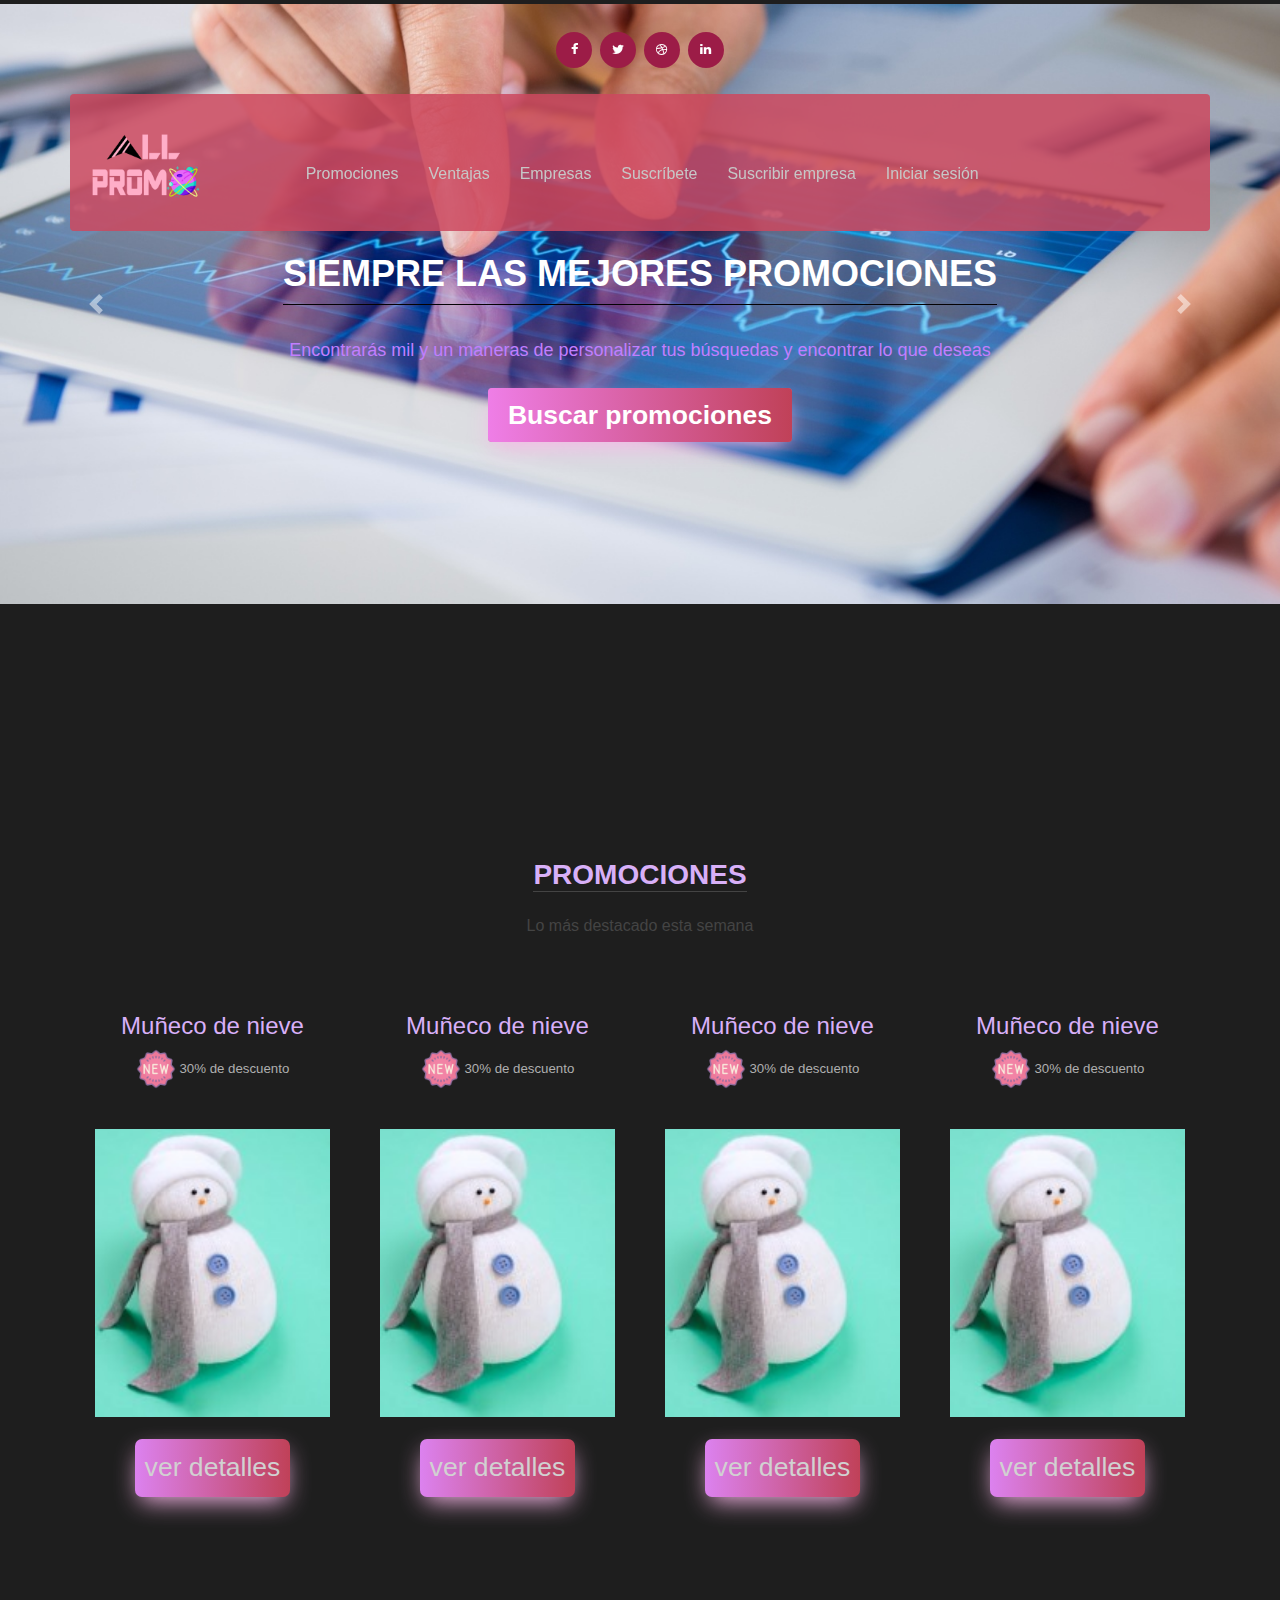
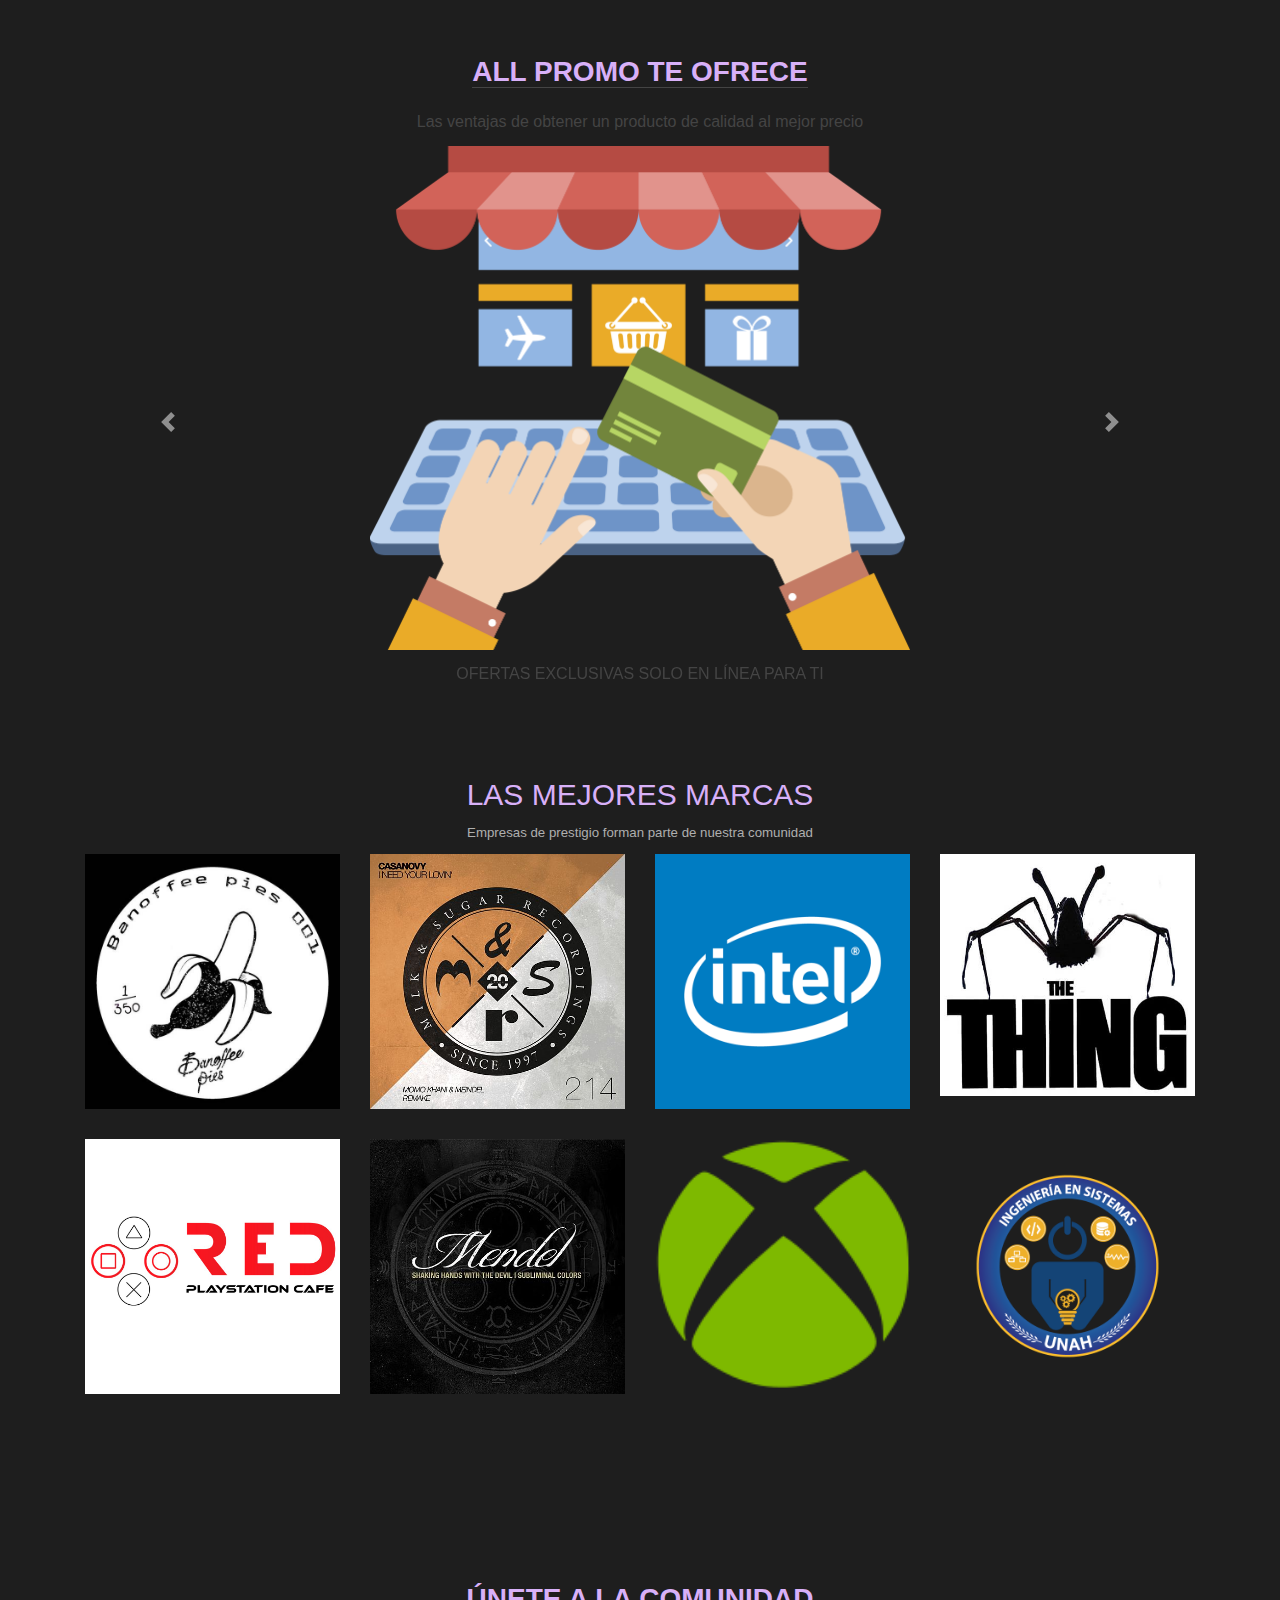
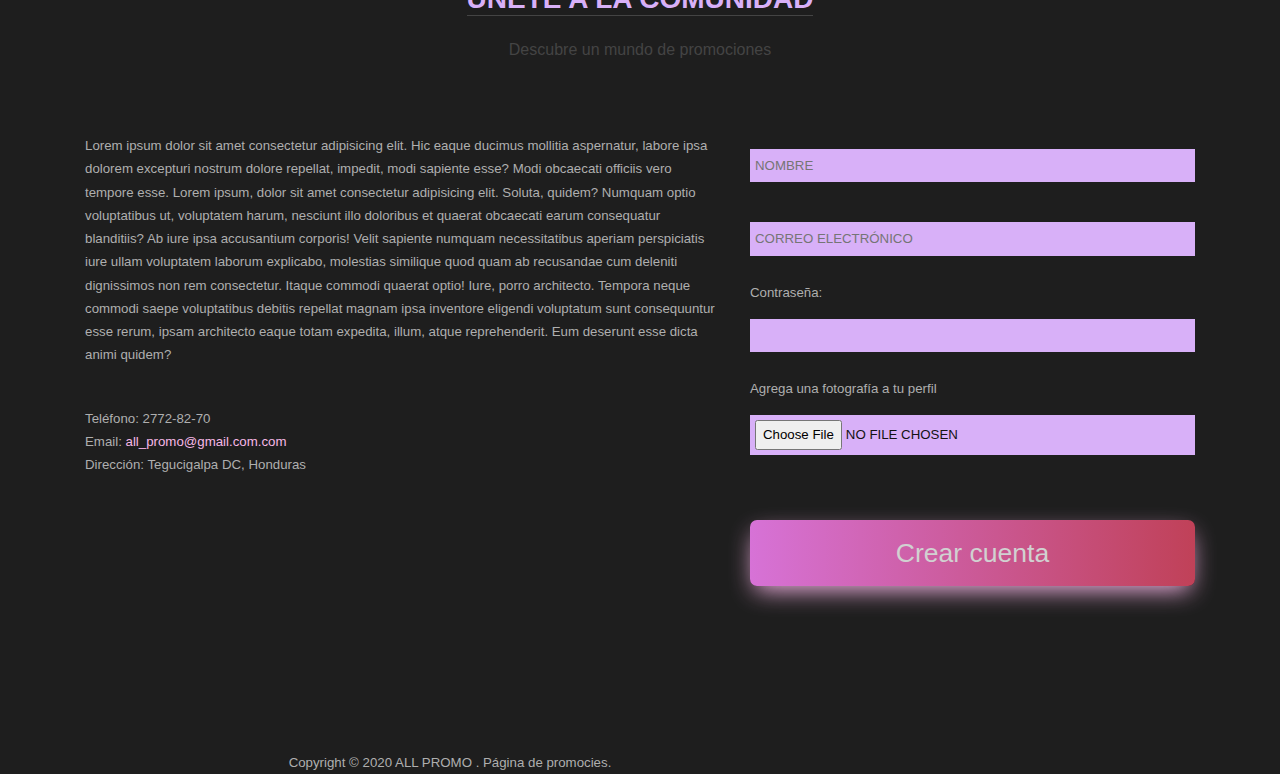
==== index.html @ 415f598b "ALL PROMO" ====
<!DOCTYPE html>
    <head>
        <meta charset="utf-8">
        <title>ALL PROMO</title>
        <meta name="viewport" content="width=device-width, initial-scale=1">

        <link rel="stylesheet" href="https://stackpath.bootstrapcdn.com/bootstrap/4.4.1/css/bootstrap.min.css" integrity="sha384-Vkoo8x4CGsO3+Hhxv8T/Q5PaXtkKtu6ug5TOeNV6gBiFeWPGFN9MuhOf23Q9Ifjh" crossorigin="anonymous">
        
        <link rel="stylesheet" href="css/bootstrap.min.css">
        <link rel="stylesheet" href="css/font-awesome.css">
        <link rel="stylesheet" href="css/all_promo_style.css">
        <link rel="shortcut icon" type="image/x-icon" href="img/LOGO_ALL_PROMO.ico" />
       
    </head>
    <body>
        <div>
            <div class="encabezado">
                <div class="container">
                    <div class="row">
                        <div class="col-md-12 text-center">
                            <ul class="redes-sociales">
                                <li><a href="#" class="fa fa-facebook"></a></li>
                                <li><a href="#" class="fa fa-twitter"></a></li>
                                <li><a href="#" class="fa fa-dribbble"></a></li>
                                <li><a href="#" class="fa fa-linkedin"></a></li>
                            </ul>
                        </div>
                    </div>
                </div>
                <div class="menu-contenedor">
                    <div class="container">
                        <div id="menu-y-logo container-fluid">
                            <div class="row">
                                <nav class="navbar navbar-expand-lg bg-light menu container-fluid">
                                    <div class="logo-wrapper col-md-2 col-sm-2">
                                        <img src="img/LOGO_ALL_PROMO.png" style="width:120px" alt="">
                                    </div>
                                    <button class="navbar-toggler visible-sm visible-xs" style=" color:rgb(255, 254, 255); background-color: rgb(238, 83, 135);" type="button" data-toggle="collapse" data-target="#navbarNav" aria-controls="navbarNav" aria-expanded="false" aria-label="Toggle navigation">
                                        <span class="navbar-toggler-icon"><i class="fa fa-bars"></i></span>
                                    </button>
                                    <div class="collapse navbar-collapse inline-flex" id="navbarNav">
                                        <ul class="navbar-nav">
                                            <li class="nav-item">
                                                <a href="#seccion-landing-page-promociones">Promociones</a>
                                            </li>
                                            <li class="nav-item">
                                                <a href="#VENTAJAS-DE-ALL-PROMO">Ventajas</a>
                                            </li>
                                            <li class="nav-item">
                                                <a href="#Marcas-de-empresas">Empresas</a>
                                            </li>
                                            <li class="nav-item">
                                                <a href="#inscripcion">Suscríbete</a>
                                            </li>
                                            <li class="nav-item">
                                                <a href="inscripcion-empresa.html">Suscribir empresa</a>
                                            </li>
                                            <li class="nav-item">
                                                <a href="inicio-sesion.html">Iniciar sesión</a>
                                            </li>
                                        </ul>
                                    </div>
                                </nav>
                            </div>
                        </div>
                    </div> 
                </div>
            </div>
            <div>
                <div class="slider visible-lg visible-md">
                    <div class="flexslider">
                        <div id="carouselExampleFade" class="carousel slide carousel-fade" data-ride="carousel">
                            <div class="carousel-inner">
                                <div class="carousel-item active">
                                    <img src="img/slide1.jpg" class="d-block w-100 visible-md visible-lg" alt="...">
                                    <div class="contenido-slider visible-md visible-lg">
                                        <h2>SIEMPRE LAS MEJORES PROMOCIONES</h2>
                                        <p>Encontrarás mil y un maneras de personalizar tus búsquedas y encontrar lo que deseas</p>
                                        <a href="#seccion-landing-page-promociones" class="slider-btn  button">Buscar promociones</a>
                                    </div>
                                </div>
                                <div class="carousel-item">
                                    <div class="contenido-slider visible-md visible-lg">
                                        <h2>CALIDAD DE SERVICIO Y PRODUCTOS</h2>
                                        <p>Conoce las ventajas de unirte a nuestra comunidad</p>
                                        <a href="#VENTAJAS-DE-ALL-PROMO" class="slider-btn  button">ver ventajas de ALL PROMO</a>
                                    </div>
                                    <img src="img/slide2.jpg" class="d-block w-100 visible-md visible-lg" alt="...">
                                </div>
                                <div class="carousel-item">
                                    <div class="contenido-slider visible-md visible-lg">
                                        <h2>COMPRAS CONFIABLES EN LÍNEA</h2>
                                        <p>Paga seguro, consigue seguro</p>
                                        <a href="politicas-de-servicio.html" class="slider-btn  button"> Visita nuestras políticas de servicio</a>
                                    </div>
                                    <img src="img/slide3.jpg" class="d-block w-100 visible-md visible-lg" alt="...">
                                </div>
                            </div>
                            <a class="carousel-control-prev" href="#carouselExampleFade" role="button" data-slide="prev">
                                <span class="carousel-control-prev-icon" aria-hidden="true"></span>
                                <span class="sr-only">Previous</span>
                            </a>
                            <a class="carousel-control-next" href="#carouselExampleFade" role="button" data-slide="next">
                                <span class="carousel-control-next-icon" aria-hidden="true"></span>
                                <span class="sr-only">Next</span>
                            </a>
                        </div>
                        </div>
                    </div>
                </div> 
            </div>
        </div>
        <div class="seccion" id="seccion-landing-page-promociones">
            <div class="container">
                <div class="row">
                    <div class="cabecera-de-seccion col-md-12 text-center">
                        <h2>PROMOCIONES</h2>
                        <p>Lo más destacado esta semana</p>
                    </div>
                </div>
                <div class="row">
                    <div class="col-md-4 col-sm-6 col-lg-3 col-xs-6">
                        <div class="producto-imagen text-center">
                            <h3>Muñeco de nieve</h3>
                            <p><img class="icono-nuevo-producto" src="img/icons8-new-50-2.png" alt=""> 30% de descuento</p> 
                        </div>
                        <div class="producto-landing" id="service-1">
                            <div class="producto-corazon">
                                <span class="corazon">♥</span><br>
                            </div>
                            <center>
                                <div class="contenido-producto">
                                    <img src="img/Productos_empresa_3/muleco-de-nieve.jpg" alt="">
                                    
                                </div> 
                            </center>
                        </div> 
                        <center>
                            <button type="button" class="btn btn-primary button" data-toggle="modal" data-target="#modal-detalle-producto">
                                ver detalles
                            </button>
                        </center>
                    </div> 
                    <div class="col-md-4 col-sm-6 col-lg-3 col-xs-6">
                        <div class="producto-imagen text-center">
                            <h3>Muñeco de nieve</h3>
                            <p><img class="icono-nuevo-producto" src="img/icons8-new-50-2.png" alt=""> 30% de descuento</p> 
                        </div>
                        <div class="producto-landing" id="service-1">
                            <div class="producto-corazon">
                                <span class="corazon">♥</span><br>
                            </div>
                            <center>
                                <div class="contenido-producto">
                                    <img src="img/Productos_empresa_3/muleco-de-nieve.jpg" alt="">
                                    
                                </div> 
                            </center>
                        </div> 
                        <center>
                            <button type="button" class="btn btn-primary button" data-toggle="modal" data-target="#modal-detalle-producto">
                                ver detalles
                            </button>
                        </center>
                    </div> 
                    <div class="col-md-4 col-sm-6 col-lg-3 col-xs-6">
                        <div class="producto-imagen text-center">
                            <h3>Muñeco de nieve</h3>
                            <p><img class="icono-nuevo-producto" src="img/icons8-new-50-2.png" alt=""> 30% de descuento</p> 
                        </div>
                        <div class="producto-landing" id="service-1">
                            <div class="producto-corazon">
                                <span class="corazon">♥</span><br>
                            </div>
                            <center>
                                <div class="contenido-producto">
                                    <img src="img/Productos_empresa_3/muleco-de-nieve.jpg" alt="">
                                    
                                </div> 
                            </center>
                        </div> 
                        <center>
                            <button type="button" class="btn btn-primary button" data-toggle="modal" data-target="#modal-detalle-producto">
                                ver detalles
                            </button>
                        </center>
                    </div> 
                    <div class="col-md-4 col-sm-6 col-lg-3 col-xs-6">
                        <div class="producto-imagen text-center">
                            <h3>Muñeco de nieve</h3>
                            <p><img class="icono-nuevo-producto" src="img/icons8-new-50-2.png" alt=""> 30% de descuento</p> 
                        </div>
                        <div class="producto-landing" id="service-1">
                            <div class="producto-corazon">
                                <span class="corazon">♥</span><br>
                            </div>
                            <center>
                                <div class="contenido-producto">
                                    <img src="img/Productos_empresa_3/muleco-de-nieve.jpg" alt="">
                                    
                                </div> 
                            </center>
                        </div> 
                        <center>
                            <button type="button" class="btn btn-primary button" data-toggle="modal" data-target="#modal-detalle-producto">
                                ver detalles
                            </button>
                        </center>
                    </div> 
                </div>
            </div>
        </div>



        <div class="seccion" id="VENTAJAS-DE-ALL-PROMO">
            <div class="container">
                <div class="row">
                    <div class="cabecera-de-seccion col-md-12 text-center">
                        <h2>ALL PROMO TE OFRECE</h2>
                        <p>Las ventajas de obtener un producto de calidad al mejor precio</p>
                        <center>
                            <div class="carouseldiv">
                                <div id="carouselExampleControls" class="carousel slide promoslide" data-ride="carousel">
                                    <div class="carousel-inner container">
                                        <div class="carousel-item active">
                                            <div class="carouselimg">
                                                <img src="img/computadora_tienda_online.png" class="d-inline w-50" alt="...">
                                                <div class="parrafocarousel d-inline w-50 h-50 text-center"><p>OFERTAS EXCLUSIVAS SOLO EN LÍNEA PARA TI</p>
                                                </div>
                                            </div>
                                        </div>
                                        <div class="carousel-item producto-detalle">
                                            <div class="carouselimg"><img src="IMG/marketing_digital.png" class="d-inline w-50" alt="...">
                                                <div class="parrafocarousel d-inline w-50 h-50 text-center"><p>REALIZA COMPRAS SEGURAS DESDE LA COMODIDAD DE TU HOGAR</p>
                                                </div>
                                            </div>
                                        </div>
                                        <div class="carousel-item empresa">
                                            <div class="carouselimg"><img src="IMG/facil_empresario.png" class="d-inline w-50" alt="...">
                                                <div class="parrafocarousel d-inline w-50 text-center"><p>AUMENTA TUS VENTAS UNIÉNDOTE A ESTA PLATAFORMA</p>
                                                </div>
                                            </div>
                                        </div>
                                        <div class="carousel-item empresa">
                                            <div class="carouselimg"><img src="img/satisfecho_cliente.png" class="d-inline w-50" alt="...">
                                                <div class="parrafocarousel d-inline w-50 text-center"><p>OBTÉN MÁS CLIENTES SATISFECHOS DE TUS PRODUCTOS</p>
                                                </div>
                                            </div>
                                        </div>
                                    </div>
                                    <a class="carousel-control-prev" href="#carouselExampleControls" role="button" data-slide="prev">
                                        <span class="carousel-control-prev-icon" aria-hidden="true"></span>
                                        <span class="sr-only">Previous</span>
                                    </a>
                                    <a class="carousel-control-next" href="#carouselExampleControls" role="button" data-slide="next">
                                        <span class="carousel-control-next-icon" aria-hidden="true"></span>
                                        <span class="sr-only">Next</span>
                                    </a>
                                </div>
                            </div>
                        </center>
                    </div>
                </div>
                <center>
                    <h2 id="Marcas-de-empresas">LAS MEJORES MARCAS</h2>
                    <p>Empresas de prestigio forman parte de nuestra comunidad</p>
                </center>
                
                <div class="row">
                    <div class="empresas-marcas-item col-md-4 col-sm-6 col-lg-3 col-xs-6">
                        <div class="VENTAJAS-DE-ALL-PROMO-contenedor">
                            <img src="img/Marcas/banofee.jpg" alt="">
                            <div class="VENTAJAS-DE-ALL-PROMO-overlay">
                                <h3>Conoce el perfil de la empresa</h3>
                                <a href="empresa-perfil.html">
                                    <button type="button" class="btn btn-primary  button" data-toggle="modal" data-target="#">
                                    Ir al perfil
                                    </button>
                                </a>
                            </div> 
                        </div> 
                    </div>
                    <div class="empresas-marcas-item col-md-4 col-sm-6 col-lg-3 col-xs-6">
                        <div class="VENTAJAS-DE-ALL-PROMO-contenedor">
                            <img src="img/Marcas/casanovy.jpg" alt="">
                            <div class="VENTAJAS-DE-ALL-PROMO-overlay">
                                <h3>Conoce el perfil de la empresa</h3>
                                <a href="empresa-perfil.html">
                                    <button type="button" class="btn btn-primary  button" data-toggle="modal" data-target="#">
                                    Ir al perfil
                                    </button>
                                </a>
                            </div>
                        </div>
                    </div>
                    <div class="empresas-marcas-item col-md-4 col-sm-6 col-lg-3 col-xs-6">
                        <div class="VENTAJAS-DE-ALL-PROMO-contenedor">
                            <img src="img/Marcas/Intel.png" alt="">
                            <div class="VENTAJAS-DE-ALL-PROMO-overlay">
                                 <h3>Conoce el perfil de la empresa</h3>
                                <a href="empresa-perfil.html">
                                    <button type="button" class="btn btn-primary  button" data-toggle="modal" data-target="#">
                                    Ir al perfil
                                    </button>
                                </a>
                            </div>
                        </div>
                    </div>
                    <div class="empresas-marcas-item col-md-4 col-sm-6 col-lg-3 col-xs-6">
                        <div class="VENTAJAS-DE-ALL-PROMO-contenedor">
                            <img src="img/Marcas/the-thing-minimalista-fondo-blanco.jpg" alt="">
                            <div class="VENTAJAS-DE-ALL-PROMO-overlay">
                                 <h3>Conoce el perfil de la empresa</h3>
                                <a href="empresa-perfil.html">
                                    <button type="button" class="btn btn-primary  button" data-toggle="modal" data-target="#">
                                    Ir al perfil
                                    </button>
                                </a>
                            </div>
                        </div>
                    </div>
                    <div class="empresas-marcas-item col-md-4 col-sm-6 col-lg-3 col-xs-6">
                        <div class="VENTAJAS-DE-ALL-PROMO-contenedor">
                            <img src="img/Marcas/red.jpg" alt="">
                            <div class="VENTAJAS-DE-ALL-PROMO-overlay">
                                 <h3>Conoce el perfil de la empresa</h3>
                                <a href="empresa-perfil.html">
                                    <button type="button" class="btn btn-primary  button" data-toggle="modal" data-target="#">
                                    Ir al perfil
                                    </button>
                                </a>
                            </div> 
                        </div> 
                    </div>
                    <div class="empresas-marcas-item col-md-4 col-sm-6 col-lg-3 col-xs-6">
                        <div class="VENTAJAS-DE-ALL-PROMO-contenedor">
                            <img src="img/Marcas/mendel.jpg" alt="">
                            <div class="VENTAJAS-DE-ALL-PROMO-overlay">
                                 <h3>Conoce el perfil de la empresa</h3>
                                <a href="empresa-perfil.html">
                                    <button type="button" class="btn btn-primary  button" data-toggle="modal" data-target="#">
                                    Ir al perfil
                                    </button>
                                </a>
                            </div> 
                        </div>
                    </div> 
                    <div class="empresas-marcas-item col-md-4 col-sm-6 col-lg-3 col-xs-6">
                        <div class="VENTAJAS-DE-ALL-PROMO-contenedor">
                            <img src="img/Marcas/Xbox_logo.png" alt="">
                            <div class="VENTAJAS-DE-ALL-PROMO-overlay">
                                 <h3>Conoce el perfil de la empresa</h3>
                                <a href="empresa-perfil.html">
                                    <button type="button" class="btn btn-primary  button" data-toggle="modal" data-target="#">
                                    Ir al perfil
                                    </button>
                                </a>
                            </div>
                        </div>
                    </div>
                    <div class="empresas-marcas-item col-md-4 col-sm-6 col-lg-3 col-xs-6">
                        <div class="VENTAJAS-DE-ALL-PROMO-contenedor">
                            <img src="img/Marcas/logos-UNAH-11.png" alt="">
                            <div class="VENTAJAS-DE-ALL-PROMO-overlay">
                                <h3>Conoce el perfil de la empresa</h3>
                                <a href="empresa-perfil.html">
                                    <button type="button" class="btn btn-primary  button" data-toggle="modal" data-target="#">
                                    Ir al perfil
                                    </button>
                                </a>
                            </div> 
                        </div>
                    </div>
                </div> 
            </div> 
        </div> 

        <div class="seccion" id="inscripcion">
            <div class="container">
                <div class="row">
                    <div class="cabecera-de-seccion col-md-12 text-center">
                        <h2>ÚNETE A LA COMUNIDAD</h2>
                        <p>Descubre un mundo de promociones</p>
                    </div>
                </div>
                <div class="row">
                    <div class="col-md-7 col-sm-6">
                        <p>Lorem ipsum dolor sit amet consectetur adipisicing elit. Hic eaque ducimus mollitia aspernatur, labore ipsa dolorem excepturi nostrum dolore repellat, impedit, modi sapiente esse? Modi obcaecati officiis vero tempore esse. Lorem ipsum, dolor sit amet consectetur adipisicing elit. Soluta, quidem? Numquam optio voluptatibus ut, voluptatem harum, nesciunt illo doloribus et quaerat obcaecati earum consequatur blanditiis? Ab iure ipsa accusantium corporis!
                        Velit sapiente numquam necessitatibus aperiam perspiciatis iure ullam voluptatem laborum explicabo, molestias similique quod quam ab recusandae cum deleniti dignissimos non rem consectetur. Itaque commodi quaerat optio! Iure, porro architecto.
                        Tempora neque commodi saepe voluptatibus debitis repellat magnam ipsa inventore eligendi voluptatum sunt consequuntur esse rerum, ipsam architecto eaque totam expedita, illum, atque reprehenderit. Eum deserunt esse dicta animi quidem?
                        </p>
                        <ul class="inscripcion-info">
                            <li>Teléfono: 2772-82-70</li>
                            <li>Email: <a href="">all_promo@gmail.com.com</a></li>
                            <li>Dirección: Tegucigalpa DC, Honduras</li>
                        </ul><br><br>
                    </div>
                    <div class="col-md-5 col-sm-6">
                        <div class="inscripcion-form">
                            <form name="inscripcionform" id="inscripcionform">
                                <p>
                                    <input name="name" class="datos"type="text" id="name" placeholder="Nombre" required>
                                </p>
                                <p>
                                    <input name="email" class="datos"type="text" id="email" placeholder="Correo electrónico" re> 
                                </p>
                                Contraseña: 
                                <p>
                                    <input type="password" name="" id="" class="datos" required>
                                </p>
                                <p>
                                    Agrega una fotografía a tu perfil
                                    <input type="file" name="Fotografía" class="datos" id="fotografia-usuario" placeholder="Agrega una fotografía a tu perfil">
                                </p>
                            </form>
                            <input type="button"class="button"value="Crear cuenta">
                        </div>
                        
                    </div> 
                </div> 
            </div> 
        
            <!-- probando modaaaaal 
            <button type="button" class="btn btn-primary" data-toggle="modal" id="myInput" data-target="#exampleModal" style="background-color: blue;">
                Launch demo modal
              </button>
              
              <div class="modal fade" id="exampleModal" tabindex="-1" role="dialog" aria-labelledby="exampleModalLabel" aria-hidden="true">
                <div class="modal-dialog" role="document">
                  <div class="modal-content">
                    <div class="modal-header">
                      <h5 class="modal-title" id="exampleModalLabel">Modal title</h5>
                      <button type="button" class="close" data-dismiss="modal" aria-label="Close">
                        <span aria-hidden="true">&times;</span>
                      </button>
                    </div>
                    <div class="modal-body">
                      <div style="background-color: aqua;">YO SOY UN MODAL</div>
                    </div>
                    <div class="modal-footer">
                      <button type="button" class="btn btn-secondary" data-dismiss="modal">Close</button>
                      <button type="button" class="btn btn-primary">Save changes</button>
                    </div>
                  </div>
                </div>
              </div>
-->
        <div id="footer">
            <div class="container">
                <div class="row">
                    <div class="col-md-8 col-xs-12 text-center">
                        <span>Copyright &copy; 2020 ALL PROMO . Página de promocies.</span>
                    </div> 
                </div> 
            </div> 
        </div> 
        
        <!--<div class="formularios_incripcion col-lg-12 section1 text-center">
            <a class="button" id="btn-abrirpopupcomprador" href="#">REGÍSTRATE AHORA</a>
            <a class="button" id="btn-abrirpopupempresa"href="#">INSCRIBE TU EMPRESA</a>
        </div>
        <div class="overlay-producto-detalle container-fluid" id="overlay-producto-detalle">
            <center>
                <div class="popup-producto-detalle" id="popup-producto-detalle">
                    <div id="container-producto-detalle" class="col-lg-12">
                        <a href="" class="btn-cerrar-producto-detalle" id="btn-cerrar-producto-detalle"><b>x</b></a>
                        <h2>Nombre del producto</h2>
                        <center><img src="img/Productos_empresa_3/muleco-de-nieve.jpg" alt="" class="imagen-overlay-detalle-producto"></center>
                        <h1>Empresa: Empresa que vende el producto</h1>
                        <h1><i class="fas fa-coins"></i> 200 Lempiras</h1>
                        
                    </div>
                </div>
            </center>
        </div>
    -->
        <div class="modal fade" id="modal-detalle-producto" tabindex="-1" role="dialog" aria-labelledby="etiqueta-modal-producto" aria-hidden="true">
            <div class="modal-dialog" role="document">
                <div class="modal-content">
                <div class="modal-header">
                    <h5 class="modal-title" id="etiqueta-modal-producto">Modal title</h5>
                    <button type="button" class="close" data-dismiss="modal" aria-label="Close">
                    <span aria-hidden="true">&times;</span>
                    </button>
                </div>
                <div class="modal-body">
                    <a href="" class="btn-cerrar-producto-detalle" id="btn-cerrar-producto-detalle"><b>x</b></a>
                    <h2>Nombre del producto</h2>
                    <center><img src="img/Productos_empresa_3/muleco-de-nieve.jpg" alt="" class="imagen-overlay-detalle-producto"></center>
                    <h1>Empresa: Empresa que vende el producto</h1>
                    <h1><i class="fas fa-coins"></i> 200 Lempiras</h1>
                    
                </div>
                <div class="modal-footer">
                    <button type="button" class="btn btn-secondary" data-dismiss="modal">Close</button>
                    <button type="button" class="btn btn-primary">Save changes</button>
                </div>
            </div>
        </div>
    </div>
    

        
        <script src="js/jquery-1.11.0.min.js"></script>
        <script src="https://code.jquery.com/jquery-3.4.1.slim.min.js" integrity="sha384-J6qa4849blE2+poT4WnyKhv5vZF5SrPo0iEjwBvKU7imGFAV0wwj1yYfoRSJoZ+n" crossorigin="anonymous"></script>
        <script src="https://cdn.jsdelivr.net/npm/popper.js@1.16.0/dist/umd/popper.min.js" integrity="sha384-Q6E9RHvbIyZFJoft+2mJbHaEWldlvI9IOYy5n3zV9zzTtmI3UksdQRVvoxMfooAo" crossorigin="anonymous"></script>
        <script src="https://stackpath.bootstrapcdn.com/bootstrap/4.4.1/js/bootstrap.min.js" integrity="sha384-wfSDF2E50Y2D1uUdj0O3uMBJnjuUD4Ih7YwaYd1iqfktj0Uod8GCExl3Og8ifwB6" crossorigin="anonymous"></script>
        <script src="js/bootstrap.js"></script>

        <script src="js/controlador.js"></script>
        

    </body>
</html>
---- css/all_promo_style.css ----
* {
  margin: 0;
  padding: 0;
  border: 0;
  font-size: 100%;
}

.navbar{
  padding-top: 30px;
  padding-left: 100px;
}
.navbar-toggler{
  margin-left: 80%;
}
.menu{
  background-color: rgba(204, 72, 94, 0.849) !important;
  padding-left: 0%;
  padding-right: 0%;
}
.menu ul li{
  font-size: larger;
  padding-left: 30px;
  transition: 2s;
  color:rgb(243, 229, 229);
}
.menu ul li a{
  color: #c7c7c7;
}
.menu ul li a:hover{
  font-size: 1em;
  color:white;
  text-decoration: none;
}

ul {
  list-style: none;
}


html {
  font-size: 100%;
  -webkit-text-size-adjust: 100%;
  -ms-text-size-adjust: 100%;
}



footer,header,nav,section,img {
  display: block;
}


body {
  font-family: "Open Sans", Arial, sans-serif;
  font-size: .83em;
  line-height: 1.75;
  color: #afafaf;
  background-color: rgba(0, 0, 0, 0.884);
  text-rendering: optimizeLegibility;
  overflow-x: hidden;
}



h2, h3{
  font-family: "Open Sans", Arial, sans-serif;
  color: #d8b0f8;
}

.encabezado ul.redes-sociales {
  position: relative;
  z-index: 11;
  margin: 30px;
}

.encabezado ul.redes-sociales li {
  display: inline-block;
  margin:2px;
}
.encabezado ul.redes-sociales li a {
  width: 36px;
  height: 36px;
  background-color: rgb(156, 28, 71);
  color: #fff;
  text-align: center;
  line-height: 36px;
  border-radius: 18px;
}

.menu-contenedor {
  position: fixed;
  width: 100%;
  height: 120px;
  margin: 0 auto;
  z-index: 1000;
  top: 94px;
}
.menu-logo .row{
  background-color: #a8325f6c;
  height: 600px;
}

#menu-y-logo {
  background-color: rgba(10, 0, 0, 0.685);
  height: 100px;
  border-radius: 1%;
}
.logo-wrapper a {
  display: inline-block;
  padding-left: 130px;
  line-height: 100px;
  color: #ec3f4d;
}

.flexslider {
  position: relative;
  top: -96px;
}
.flexslider .overlay {
  position: absolute;
  top: 0;
  left: 0;
  z-index: 8;
  background: rgba(0, 0, 0, 0.5);
  width: 100%;
  height: 100%;
}
.flexslider .contenido-slider {
  position: absolute;
  z-index: 9;
  width: 100%;
  text-align: center;
  top: 380px;
  left: 0;
}
.flexslider .contenido-slider h2 {
  color: rgb(255, 255, 255);
  font-size: 36px;
  font-weight: 700;
  border-bottom: 1px solid rgb(5, 2, 4);
  padding-bottom: 10px;
  display: inline-block;
}
.flexslider .contenido-slider p {
  color: rgb(193, 126, 255);
  font-size: 18px;
  margin-top: 20px;
  margin-bottom: 26px;
  display: block;
}
.flexslider .contenido-slider a.slider-btn {
  color: white;
  background-color: #c77192;
  padding: 12px 20px;
  border-radius: 4px;
  font-weight: 700;
}
@media screen and (min-width: 989px) {
  .flexslider .contenido-slider {
    top: 230px;
  }
  .menu-y-logo{
    width: 120px;
    float: right; ;
  }
 
  }
.search{
  background-color: #d8b0f8;
  border-radius: 0.5px;
  padding-left:3px;
  scroll-padding-right: 5px;
}

}
@media screen and (min-width: 1200px) {
  .flexslider .contenido-slider {
    top: 380px;
  }
 
}

@media screen and (max-width: 991px) {
  .logo-wrapper { 
    background-size: contain;
    align-self: center;
    height: 100px;
  }
  .logo-wrapper a {
    line-height: 50px;
    padding-left: 70px;
    margin-right: -500px;
  }
 
}


@media screen and (max-width: 767px) {
  .menu-contenedor {
    top: 0;
    
  }
  .encabezado {
    margin-top: 40px;
  }
  .logo-wrapper {
    float: right;
  }
  .flexslider {
    margin-top: 80px;
  }
.redes-sociales{
    top:100px;
  }
.menu-y-logo .row{
  height: 500px;
}

#mas-sobre-la-compania{
  font-size: 3em;
}
}

.seccion {
  margin-top: 80px;
  padding-top: 60px;
}

.cabecera-de-seccion {
  margin-bottom: 60px;
}
.cabecera-de-seccion h2 {
  font-size: 28px;
  font-weight: 600;
  border-bottom: 1px solid #444444;
  display: inline-block;
}
.cabecera-de-seccion p {
  color: #444444;
  font-size: 16px;
  font-weight: 300;
  margin-top: 10px;
}


.seccion-landing-page-promociones #seccion-landing-page-promociones {
  margin-top: 0px;
}

.producto-landing {
  position: relative;
  color: rgb(236, 18, 120);
  text-align: center;
  margin-bottom: 30px;
  background-color:transparent;
  padding: 0%;
}

.producto-landing .producto-corazon {
  font-size: 3em;
  padding: 110px 0;
  visibility: hidden;
}
.button{
  text-decoration: none;
  background-image: linear-gradient(to left, #c04158, rgba(245, 128, 245, 0.86) 100%);
	box-shadow: 0 9px 25px -5px #f7b5e6;
	font-family: sans-serif;
	padding: 10px;
	margin-top: 0px;
	border-radius: 7px;
	font-size: 30px;
	cursor: pointer;
	color: rgb(209, 209, 209);
	font-size: 2em;
	border: none;
	transition: 0.3s linear;
}
.button:hover{
  background-image: linear-gradient(to left, #db96a3, rgba(231, 110, 161, 0.86) 100%);
	box-shadow: 0 9px 25px -5px #cc93be;
  cursor: pointer;
  margin-top:10px;
	color: rgb(255, 255, 255);
	font-size: 1.5em;
}
.producto-landing .contenido-producto {
  padding: 10px;
  position: absolute;
  top: 0;
  left: 0;
  width: 100%;
  height: 100%;
  opacity: 1;
  visibility: visible;

}
.producto-imagen {
  visibility: visible;
  padding: 20px;

}
.producto-landing .contenido-producto h3{
  font-size: 18px;
  color: rgb(211, 96, 144);
  font-weight: 900;
  display: inline-block;
  padding-bottom: 10px;
  border-bottom: 1px solid white;
  margin-bottom: 15px;
}
.producto-landing .contenido-producto p{
  margin-top:30px;
  font-size: 1em;;
  font-weight: 300;
  font-family: 'Franklin Gothic Medium', 'Arial Narrow', Arial, sans-serif;
  
}

.producto-landing:hover .producto-corazon {
  opacity: 1;
  visibility: visible;
  background-image: linear-gradient(to right, #883948d3, rgba(245, 128, 177, 0.863) 50%);
  color:white;
  padding-left: 60px;
  padding-right: 60px;
  padding-top: 80px;
  padding-bottom: 80px;
  margin-bottom: 50px;
}
.producto-landing:hover .contenido-producto {
  opacity: 0;
  visibility: hidden;
}
.producto-imagen{
  margin-top:-30px;
  padding-top:5%;
}
.contenido-producto img{
 width: 100%;
}
.producto-imagen .icono-nuevo-producto{
  display:inline-flex;
  width: 40px;
  height: 40px;
}
.empresas-marcas-item, .sucursal-item{
  margin-bottom: 30px;
}
.empresas-marcas-item .VENTAJAS-DE-ALL-PROMO-contenedor,
.sucursal-item .sucursal-item-contenido {
  position: relative;
  overflow: hidden;
}
.empresas-marcas-item .VENTAJAS-DE-ALL-PROMO-contenedor img, 
.sucursal-item .sucursal-item-contenido img{
  width: 100%;
}
.empresas-marcas-item .VENTAJAS-DE-ALL-PROMO-contenedor .VENTAJAS-DE-ALL-PROMO-overlay, .sucursal-item .sucursal-item-contenido .sucursal-overlay{
  background-color: #8b4466;
  position: absolute;
  width: 100%;
  height: 100%;
  top: 0;
  left: 0;
  padding: 25px;
  text-align: center;
  color: white;
  opacity: 0;
  visibility: hidden;
}
.empresas-marcas-item .VENTAJAS-DE-ALL-PROMO-contenedor .VENTAJAS-DE-ALL-PROMO-overlay h3,
.sucursal-item .sucursal-item-contenido .sucursal-overlay h3{
  font-size: 18px;
  text-transform: uppercase;
  color: white;
  padding-bottom: 10px;
  margin-bottom: 10px;
  display: inline-block;
  border-bottom: 1px solid white;
}
.empresas-marcas-item .VENTAJAS-DE-ALL-PROMO-contenedor .VENTAJAS-DE-ALL-PROMO-overlay button,
.sucursal-item .sucursal-item-contenido .sucursal-overlay button{
  margin-top: 25px;
}
.empresas-marcas-item .VENTAJAS-DE-ALL-PROMO-contenedor:hover .VENTAJAS-DE-ALL-PROMO-overlay,
.sucursal-item .sucursal-item-contenido:hover .sucursal-overlay{
  opacity: 1;
  visibility: visible;
}


.inscripcion-info {
  margin-top: 40px;
}

.inscripcion-form input {
  width: 100%;
  margin-bottom: 15px;
}
.inscripcion-form textarea {
  width: 100%;
  max-width: 100%;
  height: 120px;
}
.inscripcion-form .datos{
  padding: 5px;
  margin-top: 15px;
  color: rgb(19, 18, 18);
  background-color:#d8b0f8;
  text-transform: uppercase;
  border: 0;
}
.inscripcion-form .button{
  margin-top: 50px;
  background-color: transparent;
}
.overlay-producto-detalle{
  position:fixed;
  margin:0;
  border:0;
  top:0;
  border-style: groove;
  height: 100%;
  width: 100%;
  background-color: rgb(243, 97, 122, 0.5);
  visibility: hidden;
}


.overlay-producto-detalle.active{
  visibility: visible;
}
#btn-cerrar-producto-detalle{
  display:block;
  padding: 0%;
  text-align:right;
  color:#bbb;
  transition: 0.3s;
  
}
#btn-cerrar-producto-detalle:hover{
  color: rgb(95, 24, 24);
}

#footer {
  margin-top: 150px;
}
.modal-detalle-producto{
  visibility: visible;
  background-color: aqua;
}
.perfil-usuario {
  margin-left: 35%;
  margin-right: 35%;
  margin-bottom: 30px;
}
.perfil-usuario .plantilla-usuario {
  position: relative;
  overflow: hidden;
  border-radius: 50%;
  -webkit-border-radius: 50%;
  -moz-border-radius: 50%;
}
.perfil-usuario .plantilla-usuario img {
  width: 100%;
}
.perfil-usuario .plantilla-usuario .logo-datos-empresa {
  position: absolute;
  width: 100%;
  height: 100%;
  border-radius: 50%;
  -webkit-border-radius: 50%;
  -moz-border-radius: 50%;
  text-align: center;
  top: 0;
  left: 0;
  background-color: #c298b2;
  color: rgb(125, 112, 150);
  opacity: 0;
  visibility: hidden;
  -webkit-transition: all 200ms ease-in-out;
  -moz-transition: all 200ms ease-in-out;
  transition: all 200ms ease-in-out;
}
.perfil-usuario .plantilla-usuario .logo-datos-empresa h3 {
  font-size: 18px;
  color: white;
  display: inline-block;
  padding-bottom: 10px;
  border-bottom: 1px solid white;
  margin-top: 64px;
}
.perfil-usuario .plantilla-usuario:hover .logo-datos-empresa {
  opacity: 1;
  visibility: visible;
}
.opciones-producto-fav{
  margin-top: 30px;
}
.opciones-producto-fav ul li{
  display: inline-flex;
  margin: 1.5em;
}
.opciones-producto-fav ul li .fa{
  font-size: 2em;
  color: rgb(226, 195, 245);
  text-decoration: none;
  transition: 0.3s ease;
}
.opciones-producto-fav ul li .fa:hover{
  font-size: 2em;
  color: rgb(216, 108, 149);
  text-decoration: none;
}
.detalle-producto-con-promocion-empresa{
  display:block;
}
.logo-perfil-empresa {
  margin-bottom: 30px;
}
.logo-perfil-empresa .imagen-empresa-y-datos {
  position: relative;
  overflow: hidden;
  border-radius: 50%;
  -webkit-border-radius: 50%;
  -moz-border-radius: 50%;
}
.logo-perfil-empresa .imagen-empresa-y-datos img {
  width: 100%;
}
.logo-perfil-empresa .imagen-empresa-y-datos .logo-datos-empresa {
  position: absolute;
  width: 100%;
  height: 100%;
  border-radius: 50%;
  -webkit-border-radius: 50%;
  -moz-border-radius: 50%;
  text-align: center;
  top: 0;
  left: 0;
  background-color: #ffa7e2;
  color: white;
  opacity: 0;
  visibility: hidden;
  -webkit-transition: all 200ms ease-in-out;
  -moz-transition: all 200ms ease-in-out;
  transition: all 200ms ease-in-out;
}
.logo-perfil-empresa .imagen-empresa-y-datos .logo-datos-empresa h3 {
  font-size: 18px;
  text-transform: uppercase;
  color: white;
  display: inline-block;
  padding-bottom: 10px;
  border-bottom: 1px solid white;
  margin-top: 64px;
}
.logo-perfil-empresa .imagen-empresa-y-datos .logo-datos-empresa span {
  text-transform: uppercase;
  font-weight: 300;
  margin-top: 10px;
  display: block;
}
.logo-perfil-empresa .imagen-empresa-y-datos .logo-datos-empresa ul.social {
  display: block;
  margin-top: 20px;
}
.logo-perfil-empresa .imagen-empresa-y-datos .logo-datos-empresa ul.social li {
  display: inline-block;
}
.logo-perfil-empresa .imagen-empresa-y-datos .logo-datos-empresa ul.social li a {
  width: 36px;
  height: 36px;
  background-color: white;
  line-height: 40px;
  color: #69085994;
  border-radius: 18px;
  -webkit-border-radius: 18px;
  -moz-border-radius: 18px;
}
.logo-perfil-empresa .imagen-empresa-y-datos:hover .logo-datos-empresa {
  opacity: 1;
  visibility: visible;
}

.skills-heading {
  margin-top: 60px;
  margin-bottom: 50px;
}
.skills-heading h3.skills-title {
  font-style: italic;
  font-size: 18px;
  text-transform: uppercase;
  color: #5e5e5e;
}
.skills-heading .small-text {
  font-style: italic;
}
a:hover{
  text-decoration: none;
}
a{
  color:rgb(247, 184, 231);
}
a:hover{
  color:rgb(253, 136, 224);
}
.detalles-empresa .fa{
  font-size: 2em;
  padding-left: 10%;
  margin-top:10px;
  color:#fff;
}
.detalles-empresa h2{
  padding-left: 15%;
}
.sucursal-overlay a, .sucursal-overlay h2{
  padding:30%;
  font-size: 2em;
}
.registro-empresa{
  margin-left: 20%;
  margin-right: 20%;
}
#mas-sobre-la-compania{
  font-size: 2em;
}
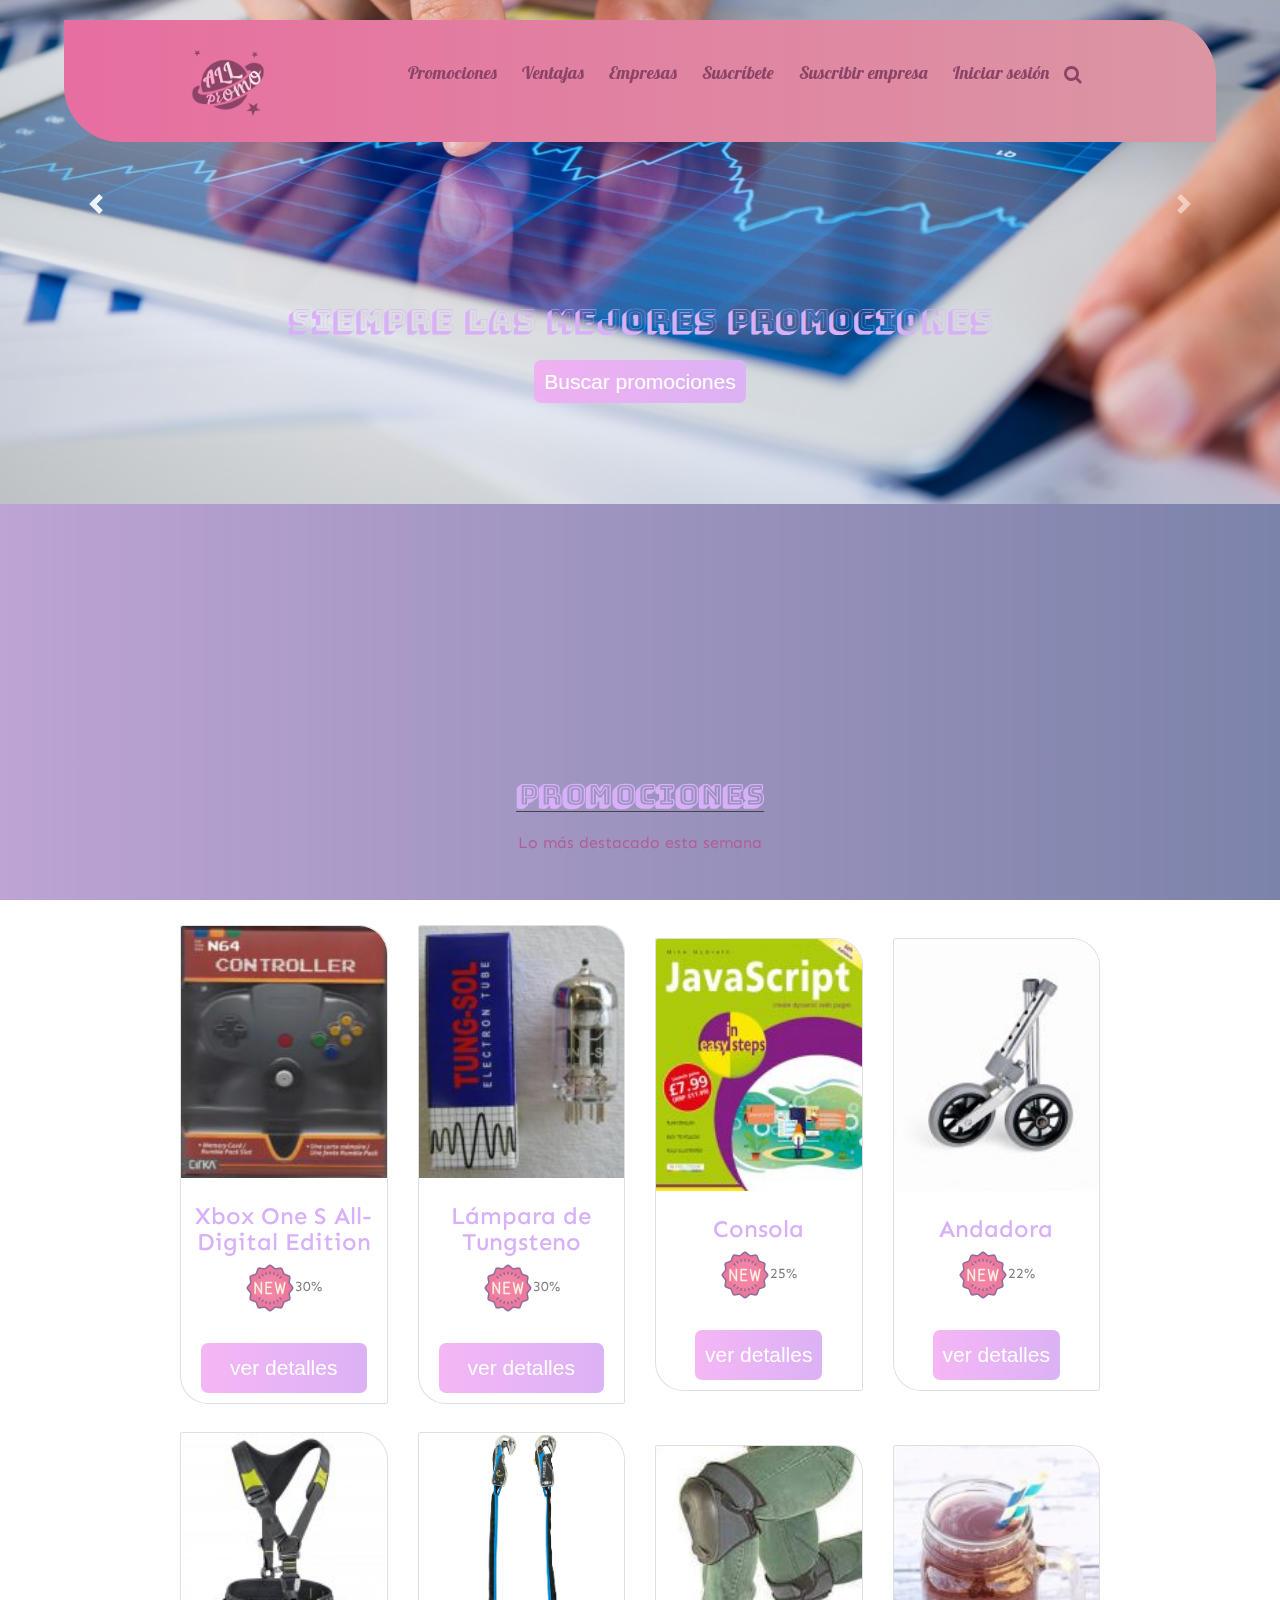
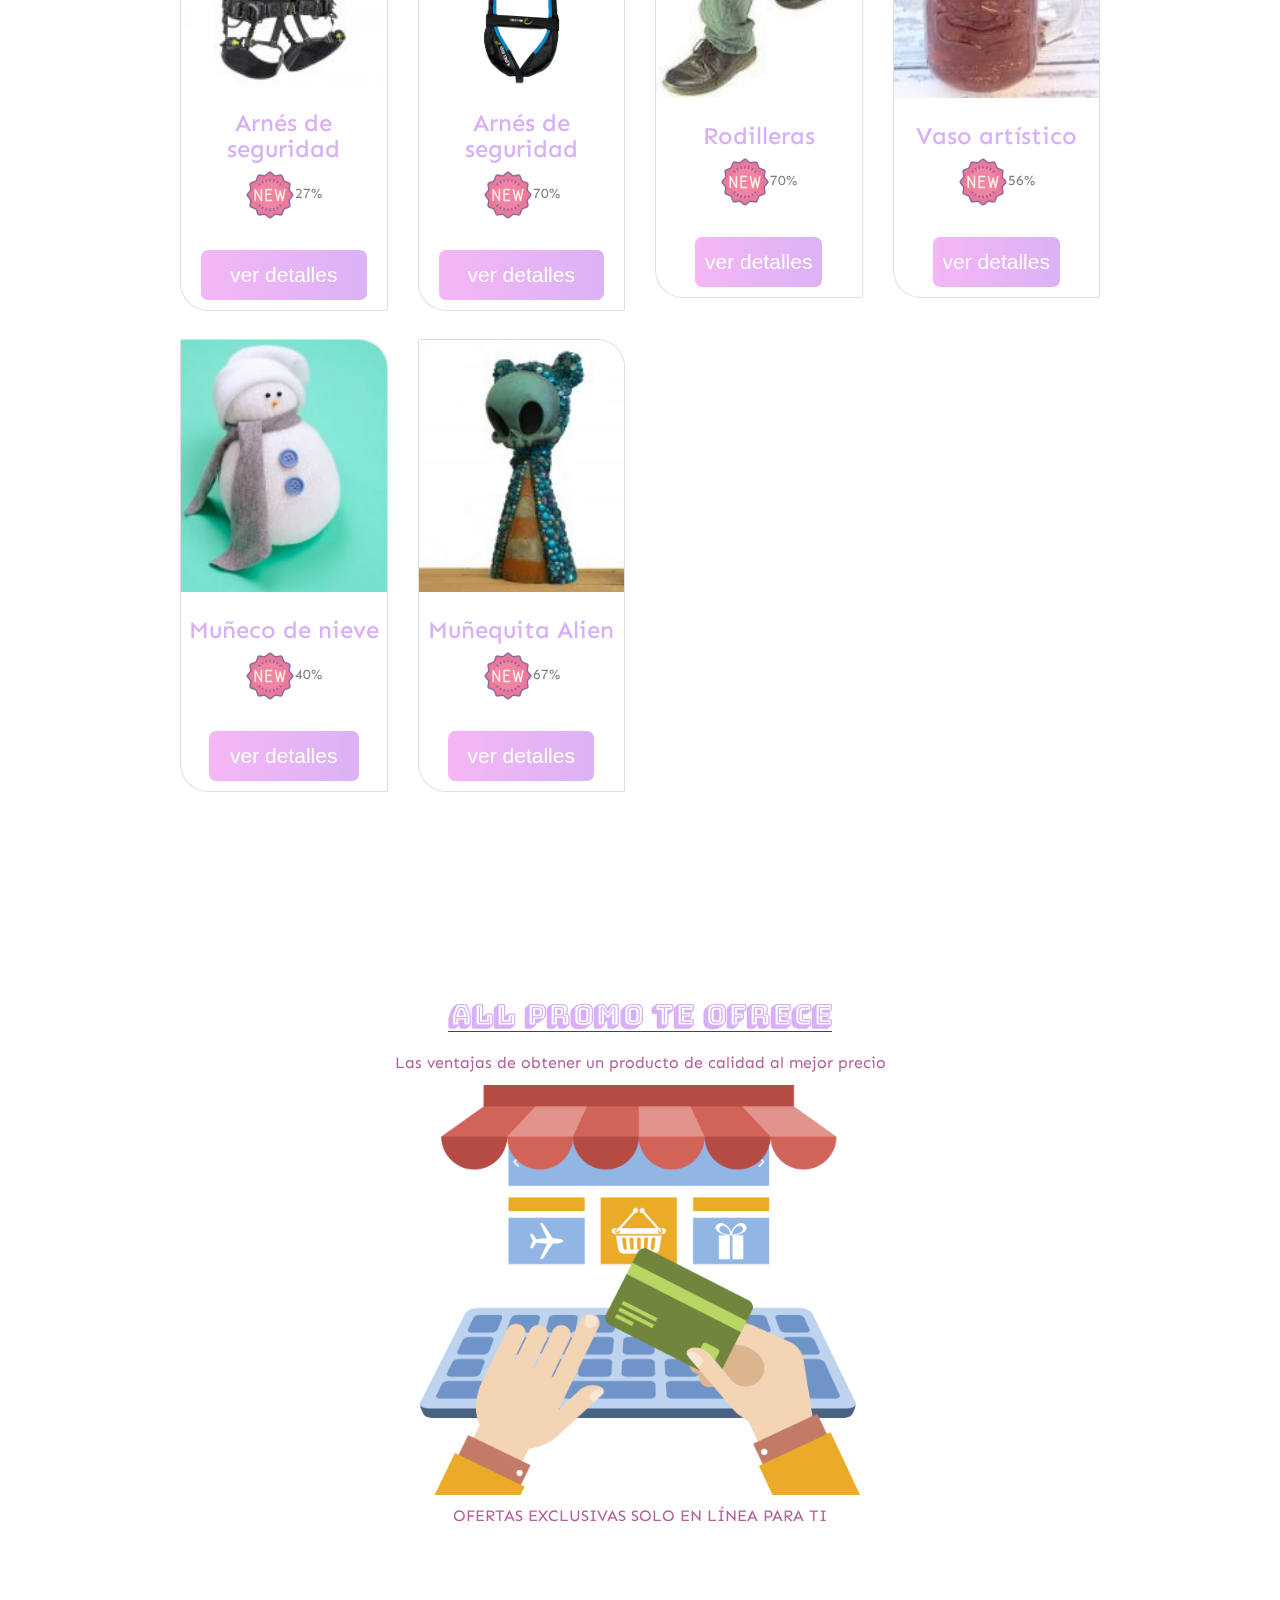
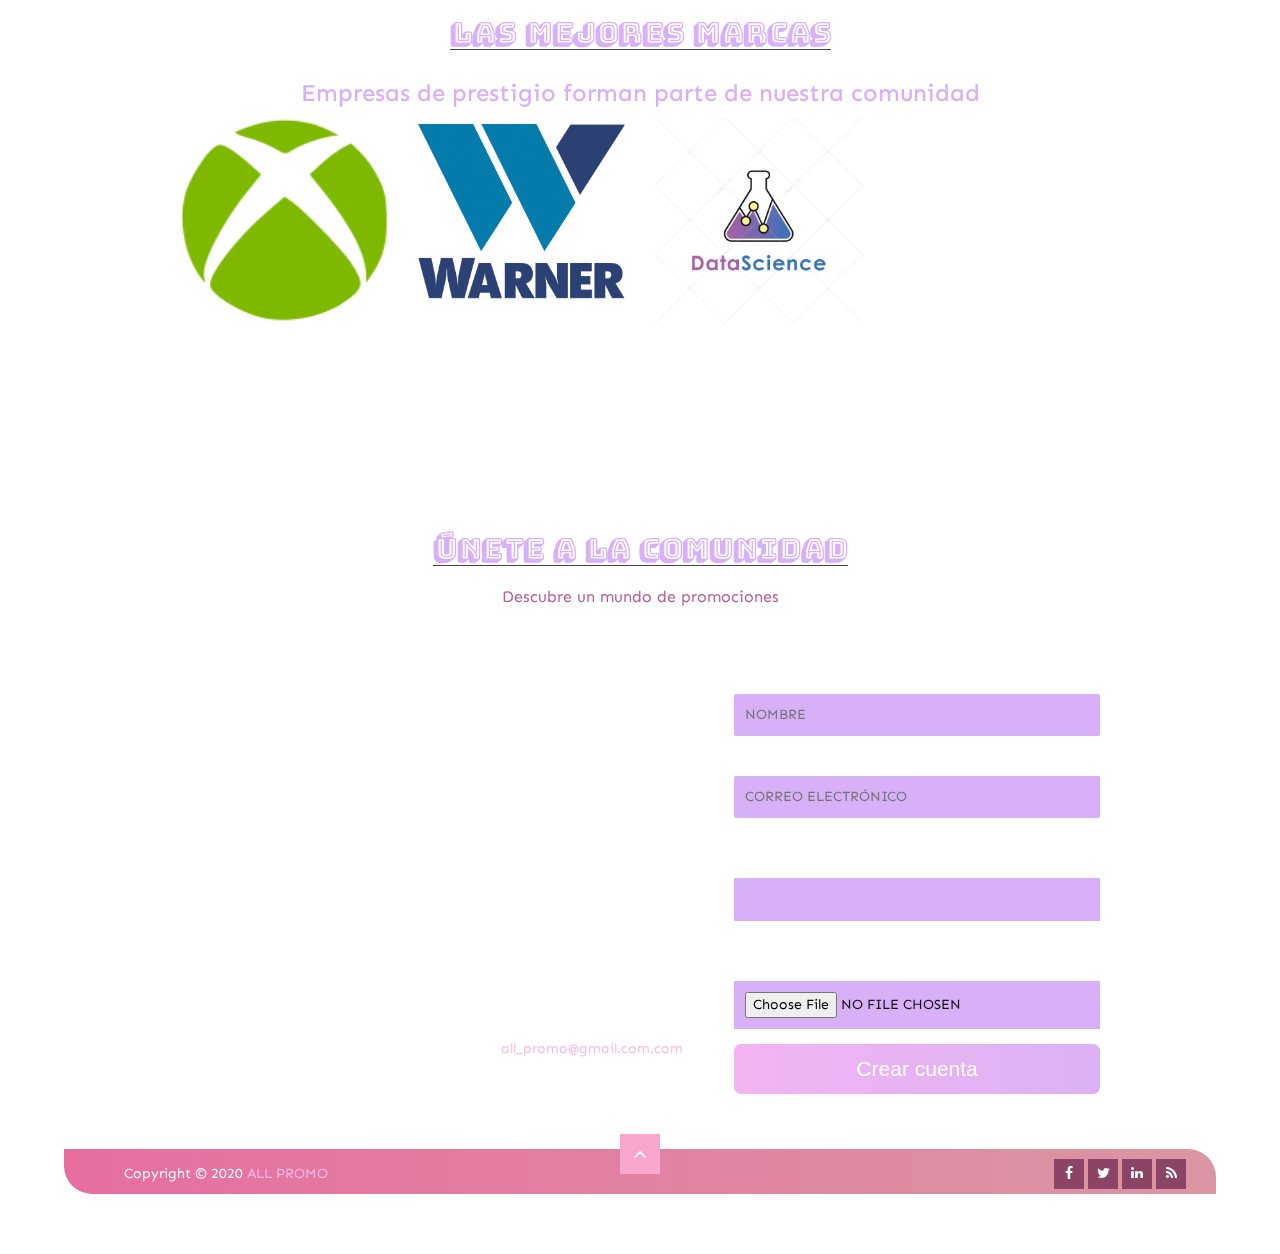
==== commit cddb419f: "ACTUALIZAR" ====
--- a/index.html
+++ b/index.html
@@ -5,66 +5,46 @@
         <meta name="viewport" content="width=device-width, initial-scale=1">
 
         <link rel="stylesheet" href="https://stackpath.bootstrapcdn.com/bootstrap/4.4.1/css/bootstrap.min.css" integrity="sha384-Vkoo8x4CGsO3+Hhxv8T/Q5PaXtkKtu6ug5TOeNV6gBiFeWPGFN9MuhOf23Q9Ifjh" crossorigin="anonymous">
-        
+        <link href="https://fonts.googleapis.com/css?family=Anton|Berkshire+Swash|Bungee+Inline|Bungee+Shade|Changa|Federo|Geo|Gugi|Kumar+One|Lobster|Monoton|Sen|Sonsie+One|Tomorrow|Vampiro+One|Voltaire&display=swap" rel="stylesheet">
         <link rel="stylesheet" href="css/bootstrap.min.css">
         <link rel="stylesheet" href="css/font-awesome.css">
         <link rel="stylesheet" href="css/all_promo_style.css">
         <link rel="shortcut icon" type="image/x-icon" href="img/LOGO_ALL_PROMO.ico" />
-       
     </head>
     <body>
         <div>
-            <div class="encabezado">
-                <div class="container">
-                    <div class="row">
-                        <div class="col-md-12 text-center">
-                            <ul class="redes-sociales">
-                                <li><a href="#" class="fa fa-facebook"></a></li>
-                                <li><a href="#" class="fa fa-twitter"></a></li>
-                                <li><a href="#" class="fa fa-dribbble"></a></li>
-                                <li><a href="#" class="fa fa-linkedin"></a></li>
-                            </ul>
-                        </div>
-                    </div>
-                </div>
-                <div class="menu-contenedor">
+            <div class="menu-contenedor">
+                <header>
                     <div class="container">
-                        <div id="menu-y-logo container-fluid">
-                            <div class="row">
-                                <nav class="navbar navbar-expand-lg bg-light menu container-fluid">
-                                    <div class="logo-wrapper col-md-2 col-sm-2">
-                                        <img src="img/LOGO_ALL_PROMO.png" style="width:120px" alt="">
-                                    </div>
-                                    <button class="navbar-toggler visible-sm visible-xs" style=" color:rgb(255, 254, 255); background-color: rgb(238, 83, 135);" type="button" data-toggle="collapse" data-target="#navbarNav" aria-controls="navbarNav" aria-expanded="false" aria-label="Toggle navigation">
-                                        <span class="navbar-toggler-icon"><i class="fa fa-bars"></i></span>
-                                    </button>
-                                    <div class="collapse navbar-collapse inline-flex" id="navbarNav">
-                                        <ul class="navbar-nav">
-                                            <li class="nav-item">
-                                                <a href="#seccion-landing-page-promociones">Promociones</a>
-                                            </li>
-                                            <li class="nav-item">
-                                                <a href="#VENTAJAS-DE-ALL-PROMO">Ventajas</a>
-                                            </li>
-                                            <li class="nav-item">
-                                                <a href="#Marcas-de-empresas">Empresas</a>
-                                            </li>
-                                            <li class="nav-item">
-                                                <a href="#inscripcion">Suscríbete</a>
-                                            </li>
-                                            <li class="nav-item">
-                                                <a href="inscripcion-empresa.html">Suscribir empresa</a>
-                                            </li>
-                                            <li class="nav-item">
-                                                <a href="inicio-sesion.html">Iniciar sesión</a>
-                                            </li>
-                                        </ul>
-                                    </div>
-                                </nav>
-                            </div>
-                        </div>
-                    </div> 
-                </div>
+                        <div class="logo-box">
+                            <a href="index.html">
+                                <img style="width:100px" src="img/LOGO_ALL_PROMO.png" alt="">
+                            </a>
+                        </div>
+                        <nav>
+                            <button class="navbar-toggler visible-sm visible-xs" style=" color:rgb(255, 254, 255); background-color: rgb(238, 83, 135);" type="button" data-toggle="collapse" data-target="#navbarNav" aria-controls="navbarNav" aria-expanded="false" aria-label="Toggle navigation">
+                                <span class="navbar-toggler-icon"><i class="fa fa-bars"></i></span>
+                            </button>
+                            <div class="collapse navbar-collapse inline-flex" id="navbarNav">
+                                <ul>
+                                    <li> <a href="index.html#seccion-landing-page-promociones">Promociones</a></li>
+                                    <li><a href="index.html#VENTAJAS-DE-ALL-PROMO">Ventajas</a></li>
+                                    <li><a href="index.html#Marcas-de-empresas">Empresas</a></li>
+                                    <li><a href="index.html#inscripcion">Suscríbete</a></li>
+                                    <li> <a href="inscripcion-empresa.html">Suscribir empresa</a></li>
+                                    <li><a href="inicio-sesion.html">Iniciar sesión</a></li>
+                                    <form role="search" method="get" id="searchform" action="">
+                                        <input type="text" value="" placeholder="search" class="" id="desplegar" onkeyup="filtrar()"/>
+                                        <label for="desplegar">
+                                            <a class="fa fa-search fa-lg" id="boton"></a>
+                                        </label>
+                                    </form>
+                                </ul>
+                            </div>
+                        </nav>
+                    </div>
+                </header>
+                
             </div>
             <div>
                 <div class="slider visible-lg visible-md">
@@ -74,23 +54,20 @@
                                 <div class="carousel-item active">
                                     <img src="img/slide1.jpg" class="d-block w-100 visible-md visible-lg" alt="...">
                                     <div class="contenido-slider visible-md visible-lg">
-                                        <h2>SIEMPRE LAS MEJORES PROMOCIONES</h2>
-                                        <p>Encontrarás mil y un maneras de personalizar tus búsquedas y encontrar lo que deseas</p>
+                                        <h2>SIEMPRE LAS MEJORES PROMOCIONES</h2><br>
                                         <a href="#seccion-landing-page-promociones" class="slider-btn  button">Buscar promociones</a>
                                     </div>
                                 </div>
                                 <div class="carousel-item">
                                     <div class="contenido-slider visible-md visible-lg">
-                                        <h2>CALIDAD DE SERVICIO Y PRODUCTOS</h2>
-                                        <p>Conoce las ventajas de unirte a nuestra comunidad</p>
+                                        <h2>CALIDAD DE SERVICIO Y PRODUCTOS</h2><br>
                                         <a href="#VENTAJAS-DE-ALL-PROMO" class="slider-btn  button">ver ventajas de ALL PROMO</a>
                                     </div>
                                     <img src="img/slide2.jpg" class="d-block w-100 visible-md visible-lg" alt="...">
                                 </div>
                                 <div class="carousel-item">
                                     <div class="contenido-slider visible-md visible-lg">
-                                        <h2>COMPRAS CONFIABLES EN LÍNEA</h2>
-                                        <p>Paga seguro, consigue seguro</p>
+                                        <h2>COMPRAS CONFIABLES EN LÍNEA</h2><br>
                                         <a href="politicas-de-servicio.html" class="slider-btn  button"> Visita nuestras políticas de servicio</a>
                                     </div>
                                     <img src="img/slide3.jpg" class="d-block w-100 visible-md visible-lg" alt="...">
@@ -110,6 +87,22 @@
                 </div> 
             </div>
         </div>
+        <div class="seccion container" id="sin-resultados">
+            <P class="d-flex text-center">No se han encontrado productos que coincidan con tu búsqueda.</P>
+        </div>
+        
+        <div class="seccion" id="indexsearch">
+            <div class="container">
+                <div class="row">
+                    <div class="cabecera-de-seccion col-md-12 text-center">
+                        <h2>RESULTADOS</h2>
+                    </div>
+                </div>
+                <div class="row" id="productos-busqueda">
+                </div>
+
+            </div>
+        </div>
         <div class="seccion" id="seccion-landing-page-promociones">
             <div class="container">
                 <div class="row">
@@ -118,95 +111,9 @@
                         <p>Lo más destacado esta semana</p>
                     </div>
                 </div>
-                <div class="row">
-                    <div class="col-md-4 col-sm-6 col-lg-3 col-xs-6">
-                        <div class="producto-imagen text-center">
-                            <h3>Muñeco de nieve</h3>
-                            <p><img class="icono-nuevo-producto" src="img/icons8-new-50-2.png" alt=""> 30% de descuento</p> 
-                        </div>
-                        <div class="producto-landing" id="service-1">
-                            <div class="producto-corazon">
-                                <span class="corazon">♥</span><br>
-                            </div>
-                            <center>
-                                <div class="contenido-producto">
-                                    <img src="img/Productos_empresa_3/muleco-de-nieve.jpg" alt="">
-                                    
-                                </div> 
-                            </center>
-                        </div> 
-                        <center>
-                            <button type="button" class="btn btn-primary button" data-toggle="modal" data-target="#modal-detalle-producto">
-                                ver detalles
-                            </button>
-                        </center>
-                    </div> 
-                    <div class="col-md-4 col-sm-6 col-lg-3 col-xs-6">
-                        <div class="producto-imagen text-center">
-                            <h3>Muñeco de nieve</h3>
-                            <p><img class="icono-nuevo-producto" src="img/icons8-new-50-2.png" alt=""> 30% de descuento</p> 
-                        </div>
-                        <div class="producto-landing" id="service-1">
-                            <div class="producto-corazon">
-                                <span class="corazon">♥</span><br>
-                            </div>
-                            <center>
-                                <div class="contenido-producto">
-                                    <img src="img/Productos_empresa_3/muleco-de-nieve.jpg" alt="">
-                                    
-                                </div> 
-                            </center>
-                        </div> 
-                        <center>
-                            <button type="button" class="btn btn-primary button" data-toggle="modal" data-target="#modal-detalle-producto">
-                                ver detalles
-                            </button>
-                        </center>
-                    </div> 
-                    <div class="col-md-4 col-sm-6 col-lg-3 col-xs-6">
-                        <div class="producto-imagen text-center">
-                            <h3>Muñeco de nieve</h3>
-                            <p><img class="icono-nuevo-producto" src="img/icons8-new-50-2.png" alt=""> 30% de descuento</p> 
-                        </div>
-                        <div class="producto-landing" id="service-1">
-                            <div class="producto-corazon">
-                                <span class="corazon">♥</span><br>
-                            </div>
-                            <center>
-                                <div class="contenido-producto">
-                                    <img src="img/Productos_empresa_3/muleco-de-nieve.jpg" alt="">
-                                    
-                                </div> 
-                            </center>
-                        </div> 
-                        <center>
-                            <button type="button" class="btn btn-primary button" data-toggle="modal" data-target="#modal-detalle-producto">
-                                ver detalles
-                            </button>
-                        </center>
-                    </div> 
-                    <div class="col-md-4 col-sm-6 col-lg-3 col-xs-6">
-                        <div class="producto-imagen text-center">
-                            <h3>Muñeco de nieve</h3>
-                            <p><img class="icono-nuevo-producto" src="img/icons8-new-50-2.png" alt=""> 30% de descuento</p> 
-                        </div>
-                        <div class="producto-landing" id="service-1">
-                            <div class="producto-corazon">
-                                <span class="corazon">♥</span><br>
-                            </div>
-                            <center>
-                                <div class="contenido-producto">
-                                    <img src="img/Productos_empresa_3/muleco-de-nieve.jpg" alt="">
-                                    
-                                </div> 
-                            </center>
-                        </div> 
-                        <center>
-                            <button type="button" class="btn btn-primary button" data-toggle="modal" data-target="#modal-detalle-producto">
-                                ver detalles
-                            </button>
-                        </center>
-                    </div> 
+                <div class="row" id="row-seccion-landing-page-promociones">
+                    
+                    
                 </div>
             </div>
         </div>
@@ -264,10 +171,10 @@
                 </div>
                 <center>
                     <h2 id="Marcas-de-empresas">LAS MEJORES MARCAS</h2>
-                    <p>Empresas de prestigio forman parte de nuestra comunidad</p>
+                    <h3>Empresas de prestigio forman parte de nuestra comunidad</h3>
                 </center>
                 
-                <div class="row">
+                <div class="row" id="row-empresas-index">
                     <div class="empresas-marcas-item col-md-4 col-sm-6 col-lg-3 col-xs-6">
                         <div class="VENTAJAS-DE-ALL-PROMO-contenedor">
                             <img src="img/Marcas/banofee.jpg" alt="">
@@ -407,106 +314,60 @@
                                 </p>
                                 Contraseña: 
                                 <p>
-                                    <input type="password" name="" id="" class="datos" required>
+                                    <input type="password" name="password" id="password" class="datos" required>
                                 </p>
                                 <p>
                                     Agrega una fotografía a tu perfil
                                     <input type="file" name="Fotografía" class="datos" id="fotografia-usuario" placeholder="Agrega una fotografía a tu perfil">
                                 </p>
                             </form>
-                            <input type="button"class="button"value="Crear cuenta">
+                            <input type="button"class="button"value="Crear cuenta" onclick="validarCamposIndex()">
                         </div>
                         
                     </div> 
                 </div> 
             </div> 
+        </div>
+
+        <footer>
+            <div class="footer-content container-fluid">
+                <div class="row">
+                    <div class="col-md-12">
+                        <div class="col-md-4">
+                            <div class="copyright-text">
+                                <p>Copyright &copy; 2020 <a href="#">ALL PROMO</a>
+                                </p>
+                            </div>
+                        </div>
+                        <div class="col-md-4">
+                            <div class="back-to-top">
+                                <a href="#top"><i class="fa fa-angle-up"></i></a>
+                            </div>
+                        </div>
+                        <div class="col-md-4">
+                            <div class="social-icons">
+                                <ul>
+                                    <li><a href="#"><i class="fa fa-facebook"></i></a></li>
+                                    <li><a href="#"><i class="fa fa-twitter"></i></a></li>
+                                    <li><a href="#"><i class="fa fa-linkedin"></i></a></li>
+                                    <li><a href="#"><i class="fa fa-rss"></i></a></li>
+                                </ul>
+                            </div>
+                        </div>
+                    </div>    
+                </div>
+            </div>
+    </footer>
+            
+    <div id="popup1" class="overlay">
         
-            <!-- probando modaaaaal 
-            <button type="button" class="btn btn-primary" data-toggle="modal" id="myInput" data-target="#exampleModal" style="background-color: blue;">
-                Launch demo modal
-              </button>
-              
-              <div class="modal fade" id="exampleModal" tabindex="-1" role="dialog" aria-labelledby="exampleModalLabel" aria-hidden="true">
-                <div class="modal-dialog" role="document">
-                  <div class="modal-content">
-                    <div class="modal-header">
-                      <h5 class="modal-title" id="exampleModalLabel">Modal title</h5>
-                      <button type="button" class="close" data-dismiss="modal" aria-label="Close">
-                        <span aria-hidden="true">&times;</span>
-                      </button>
-                    </div>
-                    <div class="modal-body">
-                      <div style="background-color: aqua;">YO SOY UN MODAL</div>
-                    </div>
-                    <div class="modal-footer">
-                      <button type="button" class="btn btn-secondary" data-dismiss="modal">Close</button>
-                      <button type="button" class="btn btn-primary">Save changes</button>
-                    </div>
-                  </div>
-                </div>
-              </div>
--->
-        <div id="footer">
-            <div class="container">
-                <div class="row">
-                    <div class="col-md-8 col-xs-12 text-center">
-                        <span>Copyright &copy; 2020 ALL PROMO . Página de promocies.</span>
-                    </div> 
-                </div> 
-            </div> 
-        </div> 
-        
-        <!--<div class="formularios_incripcion col-lg-12 section1 text-center">
-            <a class="button" id="btn-abrirpopupcomprador" href="#">REGÍSTRATE AHORA</a>
-            <a class="button" id="btn-abrirpopupempresa"href="#">INSCRIBE TU EMPRESA</a>
-        </div>
-        <div class="overlay-producto-detalle container-fluid" id="overlay-producto-detalle">
-            <center>
-                <div class="popup-producto-detalle" id="popup-producto-detalle">
-                    <div id="container-producto-detalle" class="col-lg-12">
-                        <a href="" class="btn-cerrar-producto-detalle" id="btn-cerrar-producto-detalle"><b>x</b></a>
-                        <h2>Nombre del producto</h2>
-                        <center><img src="img/Productos_empresa_3/muleco-de-nieve.jpg" alt="" class="imagen-overlay-detalle-producto"></center>
-                        <h1>Empresa: Empresa que vende el producto</h1>
-                        <h1><i class="fas fa-coins"></i> 200 Lempiras</h1>
-                        
-                    </div>
-                </div>
-            </center>
-        </div>
-    -->
-        <div class="modal fade" id="modal-detalle-producto" tabindex="-1" role="dialog" aria-labelledby="etiqueta-modal-producto" aria-hidden="true">
-            <div class="modal-dialog" role="document">
-                <div class="modal-content">
-                <div class="modal-header">
-                    <h5 class="modal-title" id="etiqueta-modal-producto">Modal title</h5>
-                    <button type="button" class="close" data-dismiss="modal" aria-label="Close">
-                    <span aria-hidden="true">&times;</span>
-                    </button>
-                </div>
-                <div class="modal-body">
-                    <a href="" class="btn-cerrar-producto-detalle" id="btn-cerrar-producto-detalle"><b>x</b></a>
-                    <h2>Nombre del producto</h2>
-                    <center><img src="img/Productos_empresa_3/muleco-de-nieve.jpg" alt="" class="imagen-overlay-detalle-producto"></center>
-                    <h1>Empresa: Empresa que vende el producto</h1>
-                    <h1><i class="fas fa-coins"></i> 200 Lempiras</h1>
-                    
-                </div>
-                <div class="modal-footer">
-                    <button type="button" class="btn btn-secondary" data-dismiss="modal">Close</button>
-                    <button type="button" class="btn btn-primary">Save changes</button>
-                </div>
-            </div>
-        </div>
     </div>
-    
-
-        
-        <script src="js/jquery-1.11.0.min.js"></script>
+
+        <script src="js/jquery-3.4.1.min.js"></script>
         <script src="https://code.jquery.com/jquery-3.4.1.slim.min.js" integrity="sha384-J6qa4849blE2+poT4WnyKhv5vZF5SrPo0iEjwBvKU7imGFAV0wwj1yYfoRSJoZ+n" crossorigin="anonymous"></script>
         <script src="https://cdn.jsdelivr.net/npm/popper.js@1.16.0/dist/umd/popper.min.js" integrity="sha384-Q6E9RHvbIyZFJoft+2mJbHaEWldlvI9IOYy5n3zV9zzTtmI3UksdQRVvoxMfooAo" crossorigin="anonymous"></script>
         <script src="https://stackpath.bootstrapcdn.com/bootstrap/4.4.1/js/bootstrap.min.js" integrity="sha384-wfSDF2E50Y2D1uUdj0O3uMBJnjuUD4Ih7YwaYd1iqfktj0Uod8GCExl3Og8ifwB6" crossorigin="anonymous"></script>
-        <script src="js/bootstrap.js"></script>
+    
 
         <script src="js/controlador.js"></script>
         
--- a/css/all_promo_style.css
+++ b/css/all_promo_style.css
@@ -4,114 +4,234 @@
   padding: 0;
   border: 0;
   font-size: 100%;
-}
-
-.navbar{
-  padding-top: 30px;
-  padding-left: 100px;
+  font-family: 'Sen', sans-serif;
+  color:white;
+  align-items: center;
+}
+
+input[type="text"]{
+  padding:4em;
+  border-radius:2px;
 }
 .navbar-toggler{
-  margin-left: 80%;
-}
-.menu{
-  background-color: rgba(204, 72, 94, 0.849) !important;
-  padding-left: 0%;
-  padding-right: 0%;
-}
-.menu ul li{
-  font-size: larger;
-  padding-left: 30px;
-  transition: 2s;
-  color:rgb(243, 229, 229);
-}
-.menu ul li a{
-  color: #c7c7c7;
-}
-.menu ul li a:hover{
-  font-size: 1em;
-  color:white;
-  text-decoration: none;
-}
-
+  margin-left: 5%;
+  margin-right: 5%;
+  outline:none;
+}
+html{
+  width:100%;
+}
 ul {
   list-style: none;
 }
 
-
-html {
-  font-size: 100%;
-  -webkit-text-size-adjust: 100%;
-  -ms-text-size-adjust: 100%;
-}
-
-
-
-footer,header,nav,section,img {
-  display: block;
-}
-
-
 body {
-  font-family: "Open Sans", Arial, sans-serif;
-  font-size: .83em;
-  line-height: 1.75;
-  color: #afafaf;
-  background-color: rgba(0, 0, 0, 0.884);
-  text-rendering: optimizeLegibility;
-  overflow-x: hidden;
-}
-
+  background: url("https://s3.amazonaws.com/ritalbradley-dev-photos/twinkle-back.gif");
+  width:100%;
+  height:100%;
+}
+body:before {
+  width: 100%;
+  height: 100%;
+  content: '';
+  top:0;
+  position: fixed;
+  z-index: -1;
+  background-image:linear-gradient(to left, #404a83af, rgba(108, 52, 160, 0.452) 100%);
+  background-size: auto;
+}
 
 
 h2, h3{
-  font-family: "Open Sans", Arial, sans-serif;
   color: #d8b0f8;
 }
 
-.encabezado ul.redes-sociales {
-  position: relative;
-  z-index: 11;
-  margin: 30px;
-}
-
-.encabezado ul.redes-sociales li {
-  display: inline-block;
-  margin:2px;
-}
-.encabezado ul.redes-sociales li a {
-  width: 36px;
-  height: 36px;
-  background-color: rgb(156, 28, 71);
-  color: #fff;
-  text-align: center;
-  line-height: 36px;
-  border-radius: 18px;
-}
+a{
+  color:rgb(247, 184, 231);
+}
+a:hover{
+  color:rgb(209, 90, 245);
+  text-decoration: none;
+  outline:none;
+}
+.fa-heart{
+  padding:20%;
+  font-size:4em;
+  color:white;
+}
+.fa-heart:hover{
+  font-size:5em;
+  color:#d8b0f8 ;
+  box-shadow: 10px rgb(99, 2, 39) 30px;
+}
+
+/*MENU DE NAVEGACIÓN*/
 
 .menu-contenedor {
   position: fixed;
-  width: 100%;
+  width: 90%;
   height: 120px;
+  z-index: 1000;
+  top: 20px;
+  margin-left:5%;
+  margin-right: 5%;
+}
+header {
+  padding: 20px 0;
+  background-image: linear-gradient(to left, #db96a3, rgb(231, 110, 160) 100%);
+  border-top-right-radius: 4em;
+  border-bottom-left-radius: 4em;
+  overflow: auto;
+}
+.container {
+  padding: 0 20px;
+  max-width: 960px;
   margin: 0 auto;
-  z-index: 1000;
-  top: 94px;
-}
-.menu-logo .row{
-  background-color: #a8325f6c;
-  height: 600px;
-}
-
-#menu-y-logo {
-  background-color: rgba(10, 0, 0, 0.685);
-  height: 100px;
-  border-radius: 1%;
-}
-.logo-wrapper a {
+}
+.logo-box {
+  float: left;
+  margin-right: 20px;
+}
+.logo-box a {
+  outline: none;
+  display: block;
+}
+.logo-box img {
+  display: inline;
+}
+
+ul {
+  list-style: none;
+  margin: 0;
+  padding: 0;
+  float: right;
+}
+nav li {
   display: inline-block;
-  padding-left: 130px;
-  line-height: 100px;
-  color: #ec3f4d;
-}
+  margin-left: 1.5em;
+  height: 50px;
+  margin-top:20px;
+  transition: .0s linear;
+  border:none;
+}
+nav li:hover{
+  border-top: transparent;
+  border-left: transparent;
+  border-right: transparent;
+  border-bottom: rgb(99, 2, 39);
+  border-width: 2px;
+  border-style: double;
+}
+nav a{
+  text-decoration: none;
+  display: block;
+  position: relative;
+  color:  #8b4466;
+  font-family: 'Lobster', cursive;
+  font-size: 1.3em;
+}
+nav a:hover{
+
+  color:  #ffffff;
+
+}
+
+@media screen and (max-width: 660px) {
+  
+  header {
+    text-align: center;
+  }
+  .popup{
+    width: 90%;
+  }
+  .logo-box {
+    float: none;
+    display: inline-block;
+    margin: 0 0 16px 0;
+  }
+  ul {
+    float: none;
+  }
+
+}
+@media screen and (max-width: 550px) {
+  nav {
+    overflow: visible;
+  }
+  nav li {
+    display: block;
+    margin: 0;
+    height: 40px;
+    line-height: 40px;
+  }
+  nav li:hover {
+    background: rgba(199, 76, 117, 0.616);
+  }
+  
+}
+
+/*search*/
+#indexsearch{
+  visibility:hidden;
+  display:none;
+}
+#sin-resultados{
+  visibility:hidden;
+  display:none;
+  font-size:3em;
+}
+.search{
+  background-color: #d8b0f8;
+  border-radius: 0.5px;
+  padding-left:3px;
+
+}
+
+#searchform{
+  display:inline;
+  font-size:1em;
+  padding:0.3em;
+  background:transparent;
+}
+#searchform input{
+  color:#8b4466;
+}
+
+
+#desplegar-menu i{
+  color:#8b4466;
+  font-style: 2em;
+}
+
+#desplegar{
+  transition:all 0.2s ease-out;
+  width:1px;
+  border-radius:0;
+  box-shadow:none;
+  outline: none;
+  padding:0;
+  margin:0;
+  border:0;
+  background-color: transparent;
+
+}
+#desplegar:focus{
+  width:10em;
+  opacity:1;
+  border-radius: 8em;
+  border:0.3em solid rgb(226, 195, 245);
+}
+label{
+  padding-left: 1px;
+  display:inline-block;
+  margin-top:0.3em;
+  color:#8b4466;;
+  position: relative;
+  left:0.1em;
+
+}
+
+/*aqui termina el menu de navegaion*/
 
 .flexslider {
   position: relative;
@@ -135,42 +255,20 @@
   left: 0;
 }
 .flexslider .contenido-slider h2 {
-  color: rgb(255, 255, 255);
-  font-size: 36px;
-  font-weight: 700;
-  border-bottom: 1px solid rgb(5, 2, 4);
-  padding-bottom: 10px;
-  display: inline-block;
-}
-.flexslider .contenido-slider p {
-  color: rgb(193, 126, 255);
-  font-size: 18px;
-  margin-top: 20px;
-  margin-bottom: 26px;
-  display: block;
-}
-.flexslider .contenido-slider a.slider-btn {
-  color: white;
-  background-color: #c77192;
-  padding: 12px 20px;
-  border-radius: 4px;
-  font-weight: 700;
-}
+  font-family: 'Bungee Shade', cursive;
+}
+
+
 @media screen and (min-width: 989px) {
   .flexslider .contenido-slider {
     top: 230px;
   }
-  .menu-y-logo{
-    width: 120px;
-    float: right; ;
-  }
  
-  }
-.search{
+  .search{
   background-color: #d8b0f8;
   border-radius: 0.5px;
   padding-left:3px;
-  scroll-padding-right: 5px;
+
 }
 
 }
@@ -182,62 +280,69 @@
 }
 
 @media screen and (max-width: 991px) {
-  .logo-wrapper { 
-    background-size: contain;
-    align-self: center;
-    height: 100px;
-  }
-  .logo-wrapper a {
-    line-height: 50px;
-    padding-left: 70px;
-    margin-right: -500px;
-  }
- 
+  .popup{
+    width: 60%;
+  }
 }
 
 
 @media screen and (max-width: 767px) {
+  .popup{
+    width: 80%;
+  }
   .menu-contenedor {
     top: 0;
-    
-  }
-  .encabezado {
-    margin-top: 40px;
-  }
-  .logo-wrapper {
-    float: right;
+    margin:0;
+    width: 100%;
+  }
+  header{
+    border-top-right-radius:0px !important;
+    border-bottom-left-radius:0px !important;
+  }
+  .footer-content{
+    width: 100% !important;
+    margin-bottom: none !important;
+    margin:0px !important;
+    border-top-right-radius:0px !important;
+    border-bottom-left-radius:0px !important;
+  }
+  footer{
+    margin-right: 0% !important;
+    margin-left: 0% !important;
+    width: 100% !important;
+  }
+  .navbar-toggler{
+    display:inline-flex !important;
   }
   .flexslider {
     margin-top: 80px;
   }
-.redes-sociales{
-    top:100px;
-  }
-.menu-y-logo .row{
-  height: 500px;
-}
-
-#mas-sobre-la-compania{
-  font-size: 3em;
-}
+
+  #mas-sobre-la-compania{
+    font-size: 3em;
+  }
 }
 
 .seccion {
-  margin-top: 80px;
+  margin-top: 100px;
   padding-top: 60px;
 }
 
 .cabecera-de-seccion {
   margin-bottom: 60px;
 }
-.cabecera-de-seccion h2 {
+.cabecera-de-seccion h2, #Marcas-de-empresas{
   font-size: 28px;
   font-weight: 600;
   border-bottom: 1px solid #444444;
   display: inline-block;
+  font-family: 'Bungee Shade', cursive;
+}
+.contenido-slider h2{
+  font-family: 'Bungee Shade', cursive;
 }
 .cabecera-de-seccion p {
-  color: #444444;
+  color: #b15e98;
   font-size: 16px;
   font-weight: 300;
   margin-top: 10px;
@@ -247,33 +352,91 @@
 .seccion-landing-page-promociones #seccion-landing-page-promociones {
   margin-top: 0px;
 }
-
-.producto-landing {
-  position: relative;
-  color: rgb(236, 18, 120);
+.card{
+  margin-bottom:2em;
+  border-top-right-radius: 2em;
+  border-bottom-left-radius: 2em;
+}
+.card-body .button{
+  display:block;
+  margin-top:0px;
+}
+.card:hover{
+  box-shadow: 0 9px 25px -5px #cc93be;
+}
+
+.card-body {
+  position: relative;
+  color: rgb(124, 124, 124);
   text-align: center;
-  margin-bottom: 30px;
+  margin-bottom: 10px;
   background-color:transparent;
   padding: 0%;
 }
 
-.producto-landing .producto-corazon {
-  font-size: 3em;
-  padding: 110px 0;
+.card-img-top{
+  border-top-right-radius: 2em;
+  width:100%;
+  box-sizing: border-box;
+}
+.card-tittle{
+  margin-top:0px !important;
+  padding:0% !important;
+  margin-bottom:none !important;
+
+}
+.button-fav-p{
+  margin-top:30px !important;
+  margin-left:20px !important;
+  margin-right:20px !important;
+  margin-bottom:0 !important;
+  padding:5px;
+}
+/*****producto card*****/
+
+.item-producto {
+  position: relative;
+  text-align: center;
+  margin-bottom: 5px;
+}
+
+
+.item-producto .imagen-producto {
+  padding:0;
+}
+.item-producto .agregar-fav {
+  position: absolute;
+  top: 0;
+  left: 0;
+  width: 100%;
+  height: 100%;
+  opacity: 0;
   visibility: hidden;
-}
+  -webkit-transition: all 200ms ease-in-out;
+  -moz-transition: all 200ms ease-in-out;
+  transition: all 200ms ease-in-out;
+  background-image: linear-gradient(to left, #bd66769a, rgba(243, 170, 243, 0.568) 100%);
+  border-top-right-radius: 2em;
+
+}
+
+
+.item-producto:hover .agregar-fav {
+  opacity: 1;
+  visibility: visible;
+}
+/****fin card producto****/
+
 .button{
   text-decoration: none;
-  background-image: linear-gradient(to left, #c04158, rgba(245, 128, 245, 0.86) 100%);
-	box-shadow: 0 9px 25px -5px #f7b5e6;
-	font-family: sans-serif;
+  background-image: linear-gradient(to left, rgb(219, 178, 245), rgba(243, 170, 243, 0.86) 100%);
+	font-family:'Bungee', sans-serif;
 	padding: 10px;
-	margin-top: 0px;
 	border-radius: 7px;
 	font-size: 30px;
 	cursor: pointer;
-	color: rgb(209, 209, 209);
-	font-size: 2em;
+	color:white;
+	font-size: 1.5em;
 	border: none;
 	transition: 0.3s linear;
 }
@@ -283,62 +446,11 @@
   cursor: pointer;
   margin-top:10px;
 	color: rgb(255, 255, 255);
-	font-size: 1.5em;
-}
-.producto-landing .contenido-producto {
-  padding: 10px;
-  position: absolute;
-  top: 0;
-  left: 0;
-  width: 100%;
-  height: 100%;
-  opacity: 1;
-  visibility: visible;
-
-}
-.producto-imagen {
-  visibility: visible;
-  padding: 20px;
-
-}
-.producto-landing .contenido-producto h3{
-  font-size: 18px;
-  color: rgb(211, 96, 144);
-  font-weight: 900;
-  display: inline-block;
-  padding-bottom: 10px;
-  border-bottom: 1px solid white;
-  margin-bottom: 15px;
-}
-.producto-landing .contenido-producto p{
-  margin-top:30px;
-  font-size: 1em;;
-  font-weight: 300;
-  font-family: 'Franklin Gothic Medium', 'Arial Narrow', Arial, sans-serif;
-  
-}
-
-.producto-landing:hover .producto-corazon {
-  opacity: 1;
-  visibility: visible;
-  background-image: linear-gradient(to right, #883948d3, rgba(245, 128, 177, 0.863) 50%);
-  color:white;
-  padding-left: 60px;
-  padding-right: 60px;
-  padding-top: 80px;
-  padding-bottom: 80px;
-  margin-bottom: 50px;
-}
-.producto-landing:hover .contenido-producto {
-  opacity: 0;
-  visibility: hidden;
-}
-.producto-imagen{
-  margin-top:-30px;
-  padding-top:5%;
-}
+	font-size: 1.2em;
+}
+
 .contenido-producto img{
- width: 100%;
+  width: 100%;
 }
 .producto-imagen .icono-nuevo-producto{
   display:inline-flex;
@@ -405,66 +517,42 @@
   height: 120px;
 }
 .inscripcion-form .datos{
-  padding: 5px;
+  padding: 0.8em;
   margin-top: 15px;
   color: rgb(19, 18, 18);
   background-color:#d8b0f8;
   text-transform: uppercase;
   border: 0;
 }
-.inscripcion-form .button{
-  margin-top: 50px;
-  background-color: transparent;
-}
-.overlay-producto-detalle{
-  position:fixed;
-  margin:0;
-  border:0;
-  top:0;
-  border-style: groove;
-  height: 100%;
-  width: 100%;
-  background-color: rgb(243, 97, 122, 0.5);
-  visibility: hidden;
-}
-
-
-.overlay-producto-detalle.active{
-  visibility: visible;
-}
-#btn-cerrar-producto-detalle{
+#perfil .container #user{
+  DISPLAy:flex;
+  padding-left:20% !important;
+  padding-right: 20% !important;
+  margin-left:20%;
+  margin-right:20%;
+
+}
+.perfil-usuario {
+  display:flex;
+  width:auto;
+  margin-bottom: 30px;
+  margin-left:20%;
+  margin-right:20%;
+  padding:0%;
+}
+.perfil-usuario .plantilla-usuario {
+  position: relative;
+  overflow: hidden;
+}
+.img-circle{
+  border:1.5em solid rgb(226, 195, 245);
   display:block;
-  padding: 0%;
-  text-align:right;
-  color:#bbb;
-  transition: 0.3s;
-  
-}
-#btn-cerrar-producto-detalle:hover{
-  color: rgb(95, 24, 24);
-}
-
-#footer {
-  margin-top: 150px;
-}
-.modal-detalle-producto{
-  visibility: visible;
-  background-color: aqua;
-}
-.perfil-usuario {
-  margin-left: 35%;
-  margin-right: 35%;
-  margin-bottom: 30px;
-}
-.perfil-usuario .plantilla-usuario {
-  position: relative;
-  overflow: hidden;
-  border-radius: 50%;
-  -webkit-border-radius: 50%;
-  -moz-border-radius: 50%;
+  margin:0 auto;
+
+  width:auto;
 }
 .perfil-usuario .plantilla-usuario img {
-  width: 100%;
+  width: 70%;
 }
 .perfil-usuario .plantilla-usuario .logo-datos-empresa {
   position: absolute;
@@ -497,20 +585,26 @@
   visibility: visible;
 }
 .opciones-producto-fav{
-  margin-top: 30px;
+  width:100%;
+  left:20%;
+  right:20%;
+  font-size:1.5em;
+}
+.opciones-producto-fav ul{
+  width:100%;
 }
 .opciones-producto-fav ul li{
+
   display: inline-flex;
-  margin: 1.5em;
+  margin: none !important;
 }
 .opciones-producto-fav ul li .fa{
-  font-size: 2em;
+
   color: rgb(226, 195, 245);
   text-decoration: none;
   transition: 0.3s ease;
 }
 .opciones-producto-fav ul li .fa:hover{
-  font-size: 2em;
   color: rgb(216, 108, 149);
   text-decoration: none;
 }
@@ -585,37 +679,6 @@
   visibility: visible;
 }
 
-.skills-heading {
-  margin-top: 60px;
-  margin-bottom: 50px;
-}
-.skills-heading h3.skills-title {
-  font-style: italic;
-  font-size: 18px;
-  text-transform: uppercase;
-  color: #5e5e5e;
-}
-.skills-heading .small-text {
-  font-style: italic;
-}
-a:hover{
-  text-decoration: none;
-}
-a{
-  color:rgb(247, 184, 231);
-}
-a:hover{
-  color:rgb(253, 136, 224);
-}
-.detalles-empresa .fa{
-  font-size: 2em;
-  padding-left: 10%;
-  margin-top:10px;
-  color:#fff;
-}
-.detalles-empresa h2{
-  padding-left: 15%;
-}
 .sucursal-overlay a, .sucursal-overlay h2{
   padding:30%;
   font-size: 2em;
@@ -624,6 +687,142 @@
   margin-left: 20%;
   margin-right: 20%;
 }
-#mas-sobre-la-compania{
-  font-size: 2em;
-}+
+.footer-content {
+  background-image: linear-gradient(to left, #db96a3, rgb(231, 110, 160) 100%);
+  border-top-right-radius: 2em;
+  border-bottom-left-radius: 2em;
+  margin-top: 40px;
+  position: relative;
+  margin-bottom: 60px;
+}
+footer{
+  margin-right: 5%;
+  margin-left: 5%;
+  width: 90%;
+}
+
+.copyright-text {
+  margin-top: 15px;
+  margin-left: 30px;
+}
+
+.copyright-text p {
+  font-size: 14px;
+  color: rgb(255, 255, 255);
+}
+
+.copyright-text em {
+  font-style: normal;
+  color: #333;
+}
+
+.back-to-top {
+  margin-top: -15px;
+  text-align: center;
+}
+
+.back-to-top a {
+  background-color: #faa7ce;
+  width: 40px;
+  height: 40px;
+  text-align: center;
+  display: inline-block;
+  line-height: 40px;
+  color: #fff;
+  font-size: 22px;
+}
+.social-icons ul {
+  text-align: right;
+  margin-top: 10px;
+}
+
+
+.social-icons li {
+  list-style: none;
+  display: inline-block;
+}
+
+.social-icons a {
+  text-decoration: none;
+  width: 30px;
+  height: 30px;
+  display: block;
+  text-align: center;
+  line-height: 30px;
+  color: #fff;
+  font-size: 14px;
+  background-color: #8b4466;
+}
+/**********popupproducto***********/
+.overlay {
+  position: fixed;
+  top: 0;
+  bottom: 0;
+  left: 0;
+  right: 0;
+  background-image: linear-gradient(to left, #bd6676d5, rgba(243, 170, 243, 0.86) 100%);
+  transition: 0.5s;
+  visibility: hidden;
+  opacity: 0;
+}
+.overlay:target {
+  visibility: visible;
+  opacity: 1;
+  z-index:1000;
+}
+
+.popup {
+  margin: 10% auto;
+  padding: 20px;
+  background: #f8f8f8;
+  border-top-right-radius: 2em;
+  border-bottom-left-radius: 2em;
+  width: 50%;
+  position: relative;
+  transition: all 5s;
+}
+
+.popup .close {
+  position: absolute;
+  top: 5px;
+  right: 20px;
+  transition: all 1s;
+  font-size: 30px;
+  font-weight: bold;
+  text-decoration: none;
+  color: #8b4466;
+
+}
+
+.popup .content {
+  height:400px;
+  overflow: auto;
+}
+.popup .content .information{
+  color:rgb(90, 88, 88);
+}
+.popup .content .estrellas{
+  display:flex;
+  width:60%;
+  margin-left:20%;
+  margin-right:20%;
+}
+.popup .content .estrellas i{
+  color:#d8b0f8;
+  font-size:2em;
+}
+.popup .content .estrellas i:hover{
+  color:#ffa7e2;
+}
+.popup img{
+  width:60%;
+  margin-left:20%;
+  margin-right:20%;
+}
+@media screen and (max-width: 800px){
+  .popup{
+    width: 80%;
+  }
+}
+/*********finpopupprodcto**********/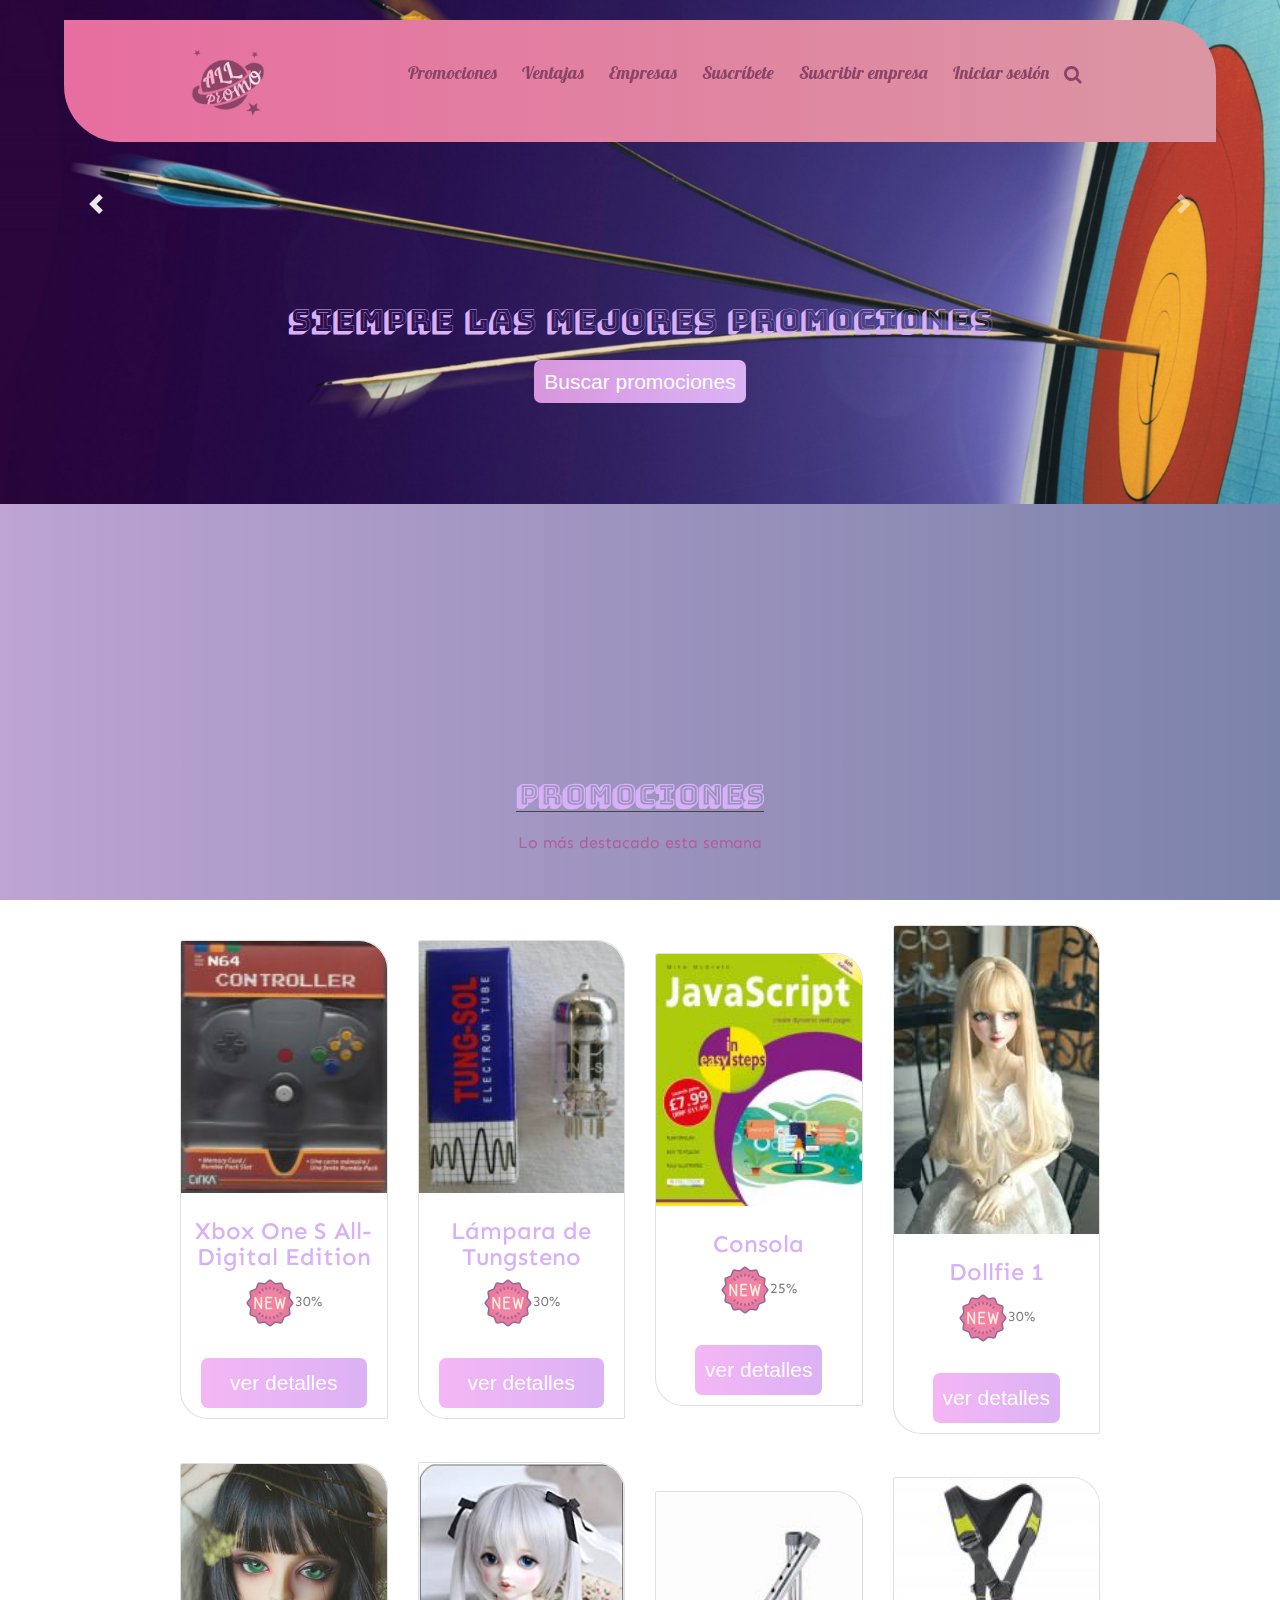
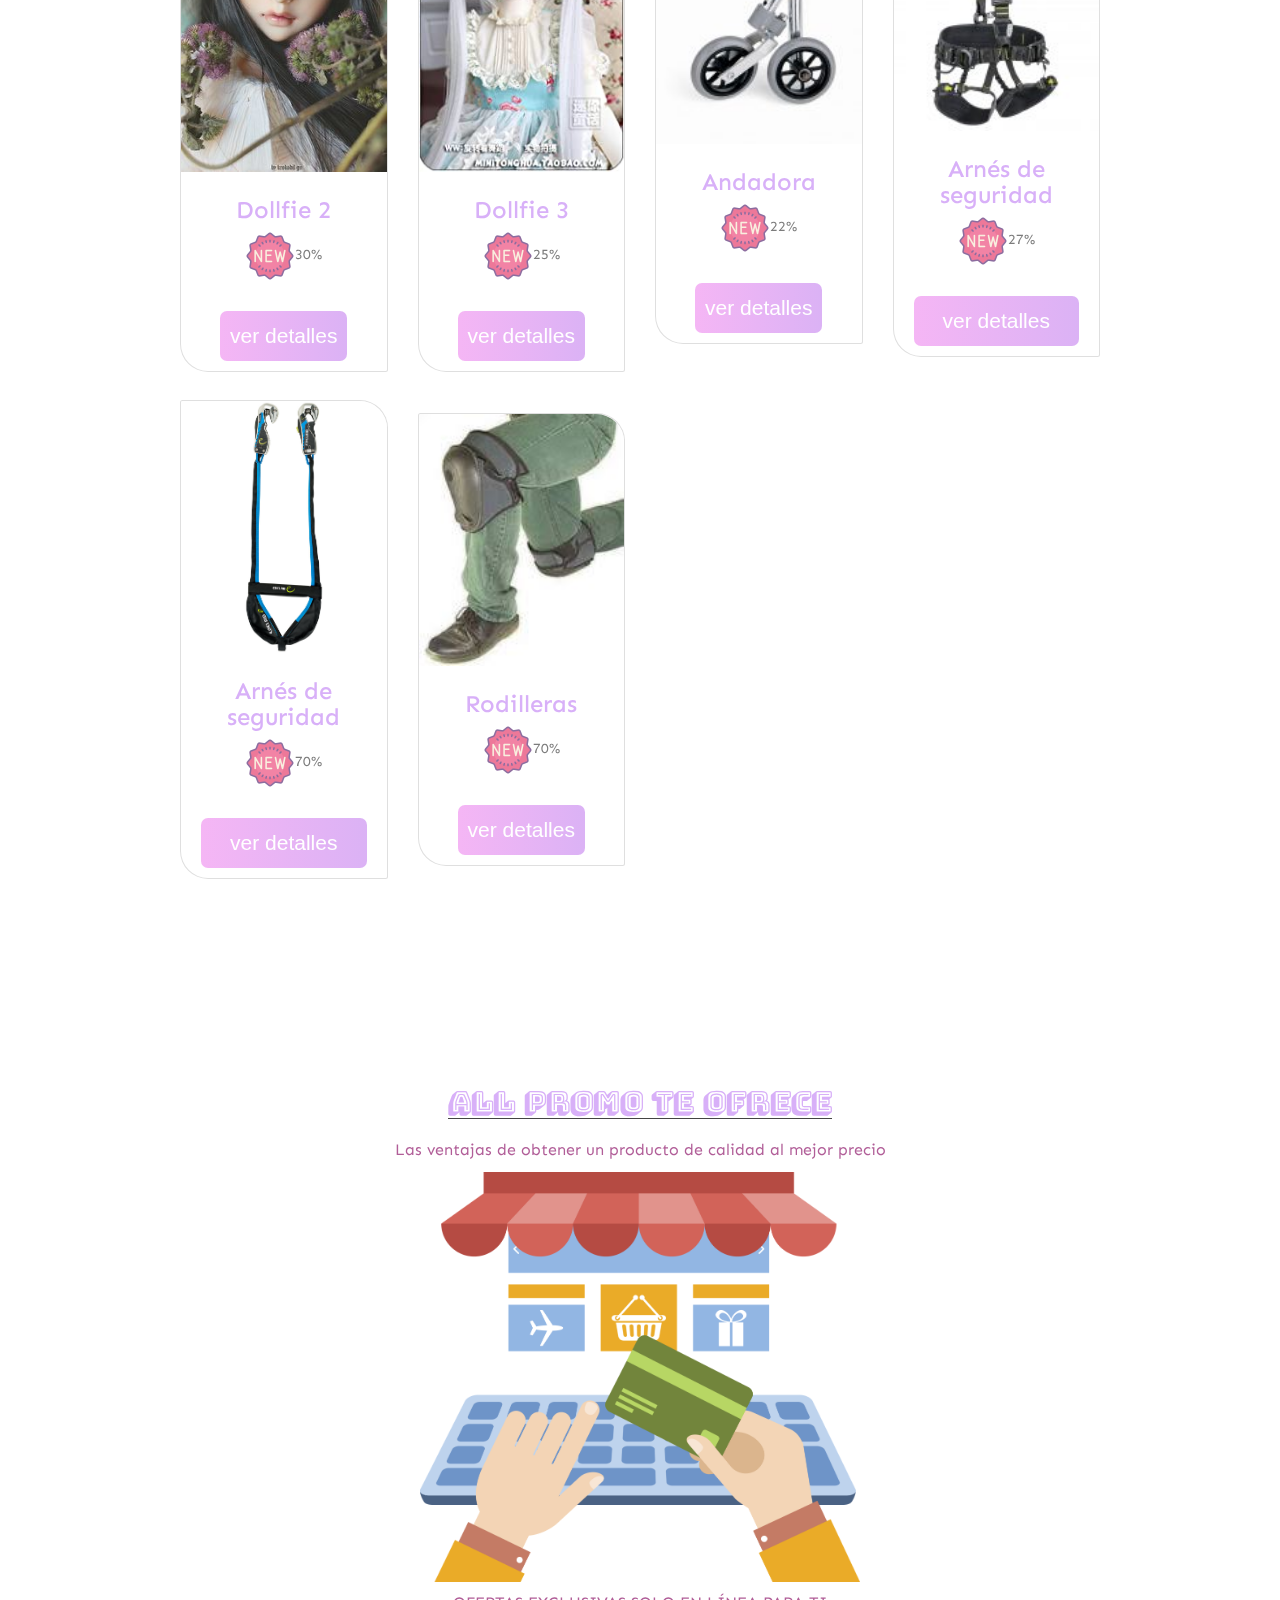
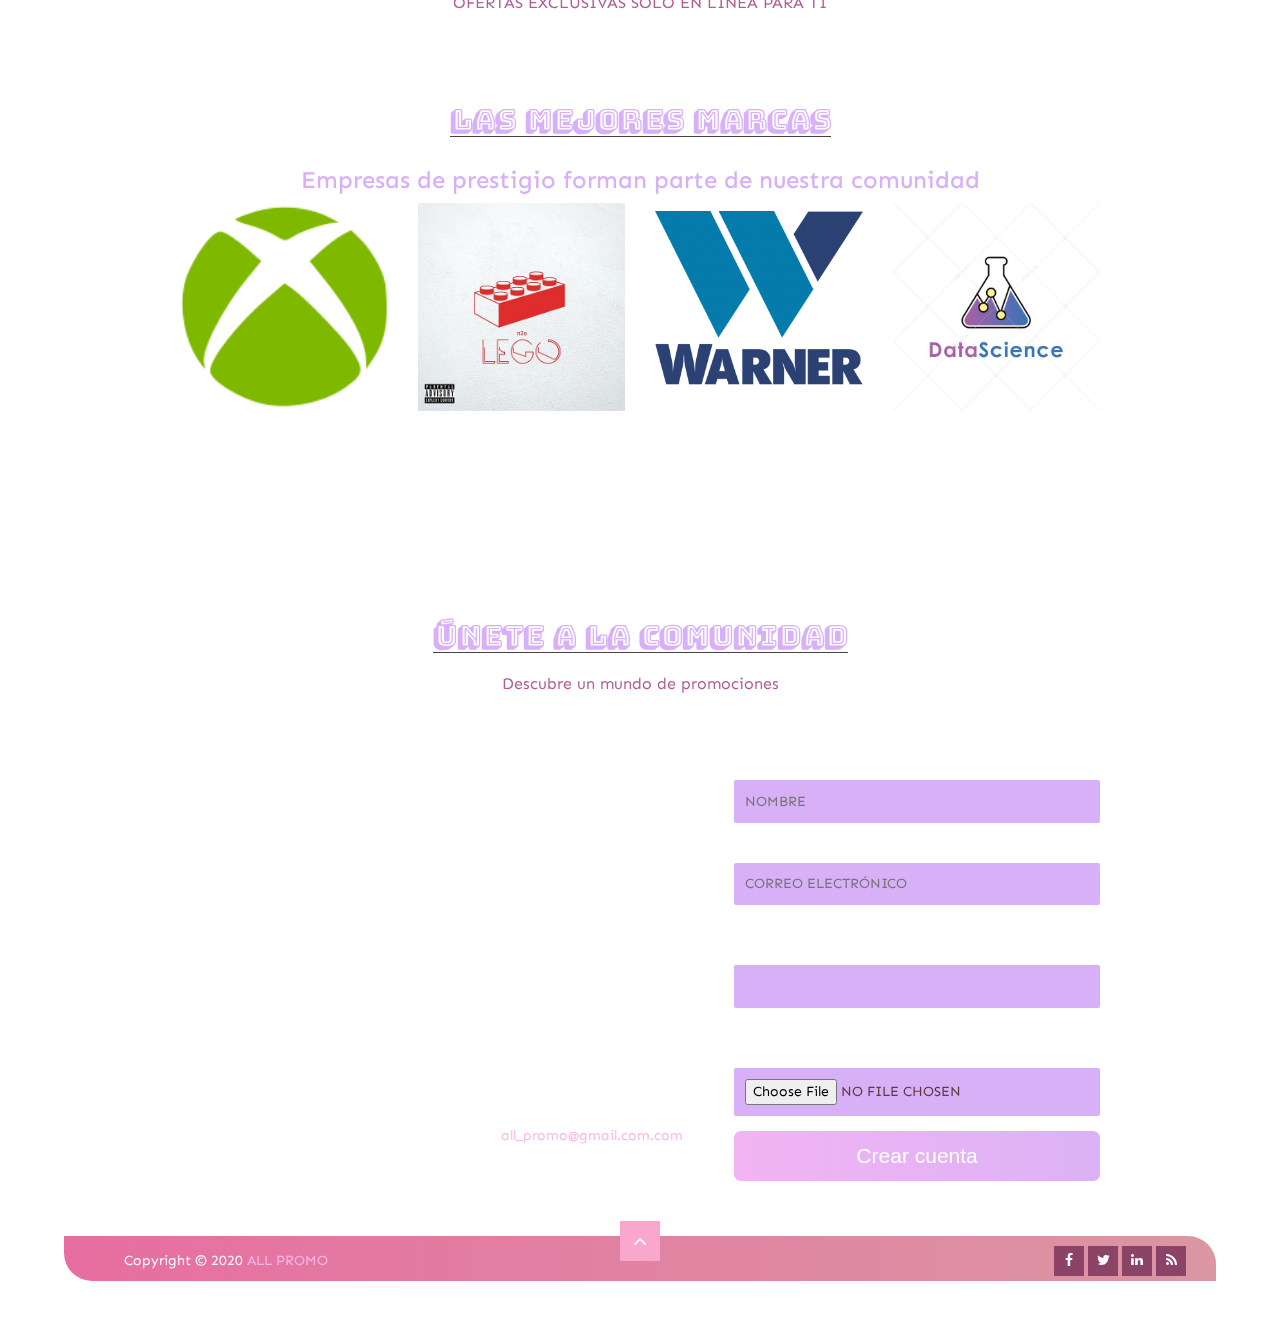
==== commit e3b9db63: "ALL PROMO(2)" ====
--- a/index.html
+++ b/index.html
@@ -52,7 +52,7 @@
                         <div id="carouselExampleFade" class="carousel slide carousel-fade" data-ride="carousel">
                             <div class="carousel-inner">
                                 <div class="carousel-item active">
-                                    <img src="img/slide1.jpg" class="d-block w-100 visible-md visible-lg" alt="...">
+                                    <img src="img/slide4.jpg" class="d-block w-100 visible-md visible-lg" alt="...">
                                     <div class="contenido-slider visible-md visible-lg">
                                         <h2>SIEMPRE LAS MEJORES PROMOCIONES</h2><br>
                                         <a href="#seccion-landing-page-promociones" class="slider-btn  button">Buscar promociones</a>
@@ -70,7 +70,7 @@
                                         <h2>COMPRAS CONFIABLES EN LÍNEA</h2><br>
                                         <a href="politicas-de-servicio.html" class="slider-btn  button"> Visita nuestras políticas de servicio</a>
                                     </div>
-                                    <img src="img/slide3.jpg" class="d-block w-100 visible-md visible-lg" alt="...">
+                                    <img src="img/slide1.jpg" class="d-block w-100 visible-md visible-lg" alt="...">
                                 </div>
                             </div>
                             <a class="carousel-control-prev" href="#carouselExampleFade" role="button" data-slide="prev">
@@ -175,110 +175,7 @@
                 </center>
                 
                 <div class="row" id="row-empresas-index">
-                    <div class="empresas-marcas-item col-md-4 col-sm-6 col-lg-3 col-xs-6">
-                        <div class="VENTAJAS-DE-ALL-PROMO-contenedor">
-                            <img src="img/Marcas/banofee.jpg" alt="">
-                            <div class="VENTAJAS-DE-ALL-PROMO-overlay">
-                                <h3>Conoce el perfil de la empresa</h3>
-                                <a href="empresa-perfil.html">
-                                    <button type="button" class="btn btn-primary  button" data-toggle="modal" data-target="#">
-                                    Ir al perfil
-                                    </button>
-                                </a>
-                            </div> 
-                        </div> 
-                    </div>
-                    <div class="empresas-marcas-item col-md-4 col-sm-6 col-lg-3 col-xs-6">
-                        <div class="VENTAJAS-DE-ALL-PROMO-contenedor">
-                            <img src="img/Marcas/casanovy.jpg" alt="">
-                            <div class="VENTAJAS-DE-ALL-PROMO-overlay">
-                                <h3>Conoce el perfil de la empresa</h3>
-                                <a href="empresa-perfil.html">
-                                    <button type="button" class="btn btn-primary  button" data-toggle="modal" data-target="#">
-                                    Ir al perfil
-                                    </button>
-                                </a>
-                            </div>
-                        </div>
-                    </div>
-                    <div class="empresas-marcas-item col-md-4 col-sm-6 col-lg-3 col-xs-6">
-                        <div class="VENTAJAS-DE-ALL-PROMO-contenedor">
-                            <img src="img/Marcas/Intel.png" alt="">
-                            <div class="VENTAJAS-DE-ALL-PROMO-overlay">
-                                 <h3>Conoce el perfil de la empresa</h3>
-                                <a href="empresa-perfil.html">
-                                    <button type="button" class="btn btn-primary  button" data-toggle="modal" data-target="#">
-                                    Ir al perfil
-                                    </button>
-                                </a>
-                            </div>
-                        </div>
-                    </div>
-                    <div class="empresas-marcas-item col-md-4 col-sm-6 col-lg-3 col-xs-6">
-                        <div class="VENTAJAS-DE-ALL-PROMO-contenedor">
-                            <img src="img/Marcas/the-thing-minimalista-fondo-blanco.jpg" alt="">
-                            <div class="VENTAJAS-DE-ALL-PROMO-overlay">
-                                 <h3>Conoce el perfil de la empresa</h3>
-                                <a href="empresa-perfil.html">
-                                    <button type="button" class="btn btn-primary  button" data-toggle="modal" data-target="#">
-                                    Ir al perfil
-                                    </button>
-                                </a>
-                            </div>
-                        </div>
-                    </div>
-                    <div class="empresas-marcas-item col-md-4 col-sm-6 col-lg-3 col-xs-6">
-                        <div class="VENTAJAS-DE-ALL-PROMO-contenedor">
-                            <img src="img/Marcas/red.jpg" alt="">
-                            <div class="VENTAJAS-DE-ALL-PROMO-overlay">
-                                 <h3>Conoce el perfil de la empresa</h3>
-                                <a href="empresa-perfil.html">
-                                    <button type="button" class="btn btn-primary  button" data-toggle="modal" data-target="#">
-                                    Ir al perfil
-                                    </button>
-                                </a>
-                            </div> 
-                        </div> 
-                    </div>
-                    <div class="empresas-marcas-item col-md-4 col-sm-6 col-lg-3 col-xs-6">
-                        <div class="VENTAJAS-DE-ALL-PROMO-contenedor">
-                            <img src="img/Marcas/mendel.jpg" alt="">
-                            <div class="VENTAJAS-DE-ALL-PROMO-overlay">
-                                 <h3>Conoce el perfil de la empresa</h3>
-                                <a href="empresa-perfil.html">
-                                    <button type="button" class="btn btn-primary  button" data-toggle="modal" data-target="#">
-                                    Ir al perfil
-                                    </button>
-                                </a>
-                            </div> 
-                        </div>
-                    </div> 
-                    <div class="empresas-marcas-item col-md-4 col-sm-6 col-lg-3 col-xs-6">
-                        <div class="VENTAJAS-DE-ALL-PROMO-contenedor">
-                            <img src="img/Marcas/Xbox_logo.png" alt="">
-                            <div class="VENTAJAS-DE-ALL-PROMO-overlay">
-                                 <h3>Conoce el perfil de la empresa</h3>
-                                <a href="empresa-perfil.html">
-                                    <button type="button" class="btn btn-primary  button" data-toggle="modal" data-target="#">
-                                    Ir al perfil
-                                    </button>
-                                </a>
-                            </div>
-                        </div>
-                    </div>
-                    <div class="empresas-marcas-item col-md-4 col-sm-6 col-lg-3 col-xs-6">
-                        <div class="VENTAJAS-DE-ALL-PROMO-contenedor">
-                            <img src="img/Marcas/logos-UNAH-11.png" alt="">
-                            <div class="VENTAJAS-DE-ALL-PROMO-overlay">
-                                <h3>Conoce el perfil de la empresa</h3>
-                                <a href="empresa-perfil.html">
-                                    <button type="button" class="btn btn-primary  button" data-toggle="modal" data-target="#">
-                                    Ir al perfil
-                                    </button>
-                                </a>
-                            </div> 
-                        </div>
-                    </div>
+                
                 </div> 
             </div> 
         </div> 
@@ -310,7 +207,7 @@
                                     <input name="name" class="datos"type="text" id="name" placeholder="Nombre" required>
                                 </p>
                                 <p>
-                                    <input name="email" class="datos"type="text" id="email" placeholder="Correo electrónico" re> 
+                                    <input name="email" class="datos"type="text" id="email" placeholder="Correo electrónico" required> 
                                 </p>
                                 Contraseña: 
                                 <p>
--- a/css/all_promo_style.css
+++ b/css/all_promo_style.css
@@ -9,9 +9,9 @@
   align-items: center;
 }
 
-input[type="text"]{
-  padding:4em;
+input{
   border-radius:2px;
+  color:#4d484a;
 }
 .navbar-toggler{
   margin-left: 5%;
@@ -50,7 +50,7 @@
   color:rgb(247, 184, 231);
 }
 a:hover{
-  color:rgb(209, 90, 245);
+  color:#b15e98;
   text-decoration: none;
   outline:none;
 }
@@ -461,7 +461,7 @@
   margin-bottom: 30px;
 }
 .empresas-marcas-item .VENTAJAS-DE-ALL-PROMO-contenedor,
-.sucursal-item .sucursal-item-contenido {
+.sucursal-item .sucursal-item-contenido, .sucursal-item-contenido, .producto-item-contenido{
   position: relative;
   overflow: hidden;
 }
@@ -469,7 +469,7 @@
 .sucursal-item .sucursal-item-contenido img{
   width: 100%;
 }
-.empresas-marcas-item .VENTAJAS-DE-ALL-PROMO-contenedor .VENTAJAS-DE-ALL-PROMO-overlay, .sucursal-item .sucursal-item-contenido .sucursal-overlay{
+.empresas-marcas-item .VENTAJAS-DE-ALL-PROMO-contenedor .VENTAJAS-DE-ALL-PROMO-overlay, .sucursal-item-contenido .sucursal-overlay{
   background-color: #8b4466;
   position: absolute;
   width: 100%;
@@ -481,6 +481,20 @@
   color: white;
   opacity: 0;
   visibility: hidden;
+}
+.producto-item-contenido{
+  position: absolute;
+  width: 100%;
+  height: 100%;
+  top: 0;
+  left: 0;
+  padding: 15px;
+  text-align: center;
+  text-align: center;
+  color: white;
+  opacity: 0;
+  visibility: hidden;
+  font-size: 1.5em;
 }
 .empresas-marcas-item .VENTAJAS-DE-ALL-PROMO-contenedor .VENTAJAS-DE-ALL-PROMO-overlay h3,
 .sucursal-item .sucursal-item-contenido .sucursal-overlay h3{
@@ -501,6 +515,10 @@
   opacity: 1;
   visibility: visible;
 }
+.sucursal-item:hover .producto-item-contenido{
+  opacity: 1;
+  visibility: visible;
+}
 
 
 .inscripcion-info {
@@ -519,11 +537,20 @@
 .inscripcion-form .datos{
   padding: 0.8em;
   margin-top: 15px;
-  color: rgb(19, 18, 18);
+  color: rgb(94, 58, 58);
   background-color:#d8b0f8;
   text-transform: uppercase;
   border: 0;
 }
+.datos-p{
+  padding: 0.4em;
+  margin-top: 15px;
+  color: rgb(94, 58, 58);
+  background-color:#d8b0f8;
+  text-transform: uppercase;
+  border: 0;
+}
+
 #perfil .container #user{
   DISPLAy:flex;
   padding-left:20% !important;
@@ -534,26 +561,28 @@
 }
 .perfil-usuario {
   display:flex;
-  width:auto;
   margin-bottom: 30px;
+  padding:auto;
+  
+}
+.perfil-usuario .plantilla-usuario {
+  width:300px;
+  height:300px;
+  position: relative;
+  overflow: visible;
+  width:60%;
   margin-left:20%;
   margin-right:20%;
-  padding:0%;
-}
-.perfil-usuario .plantilla-usuario {
-  position: relative;
-  overflow: hidden;
 }
 .img-circle{
   border:1.5em solid rgb(226, 195, 245);
   display:block;
   margin:0 auto;
-
   width:auto;
-}
-.perfil-usuario .plantilla-usuario img {
-  width: 70%;
-}
+  width:300px;
+  height:300px;
+}
+
 .perfil-usuario .plantilla-usuario .logo-datos-empresa {
   position: absolute;
   width: 100%;
